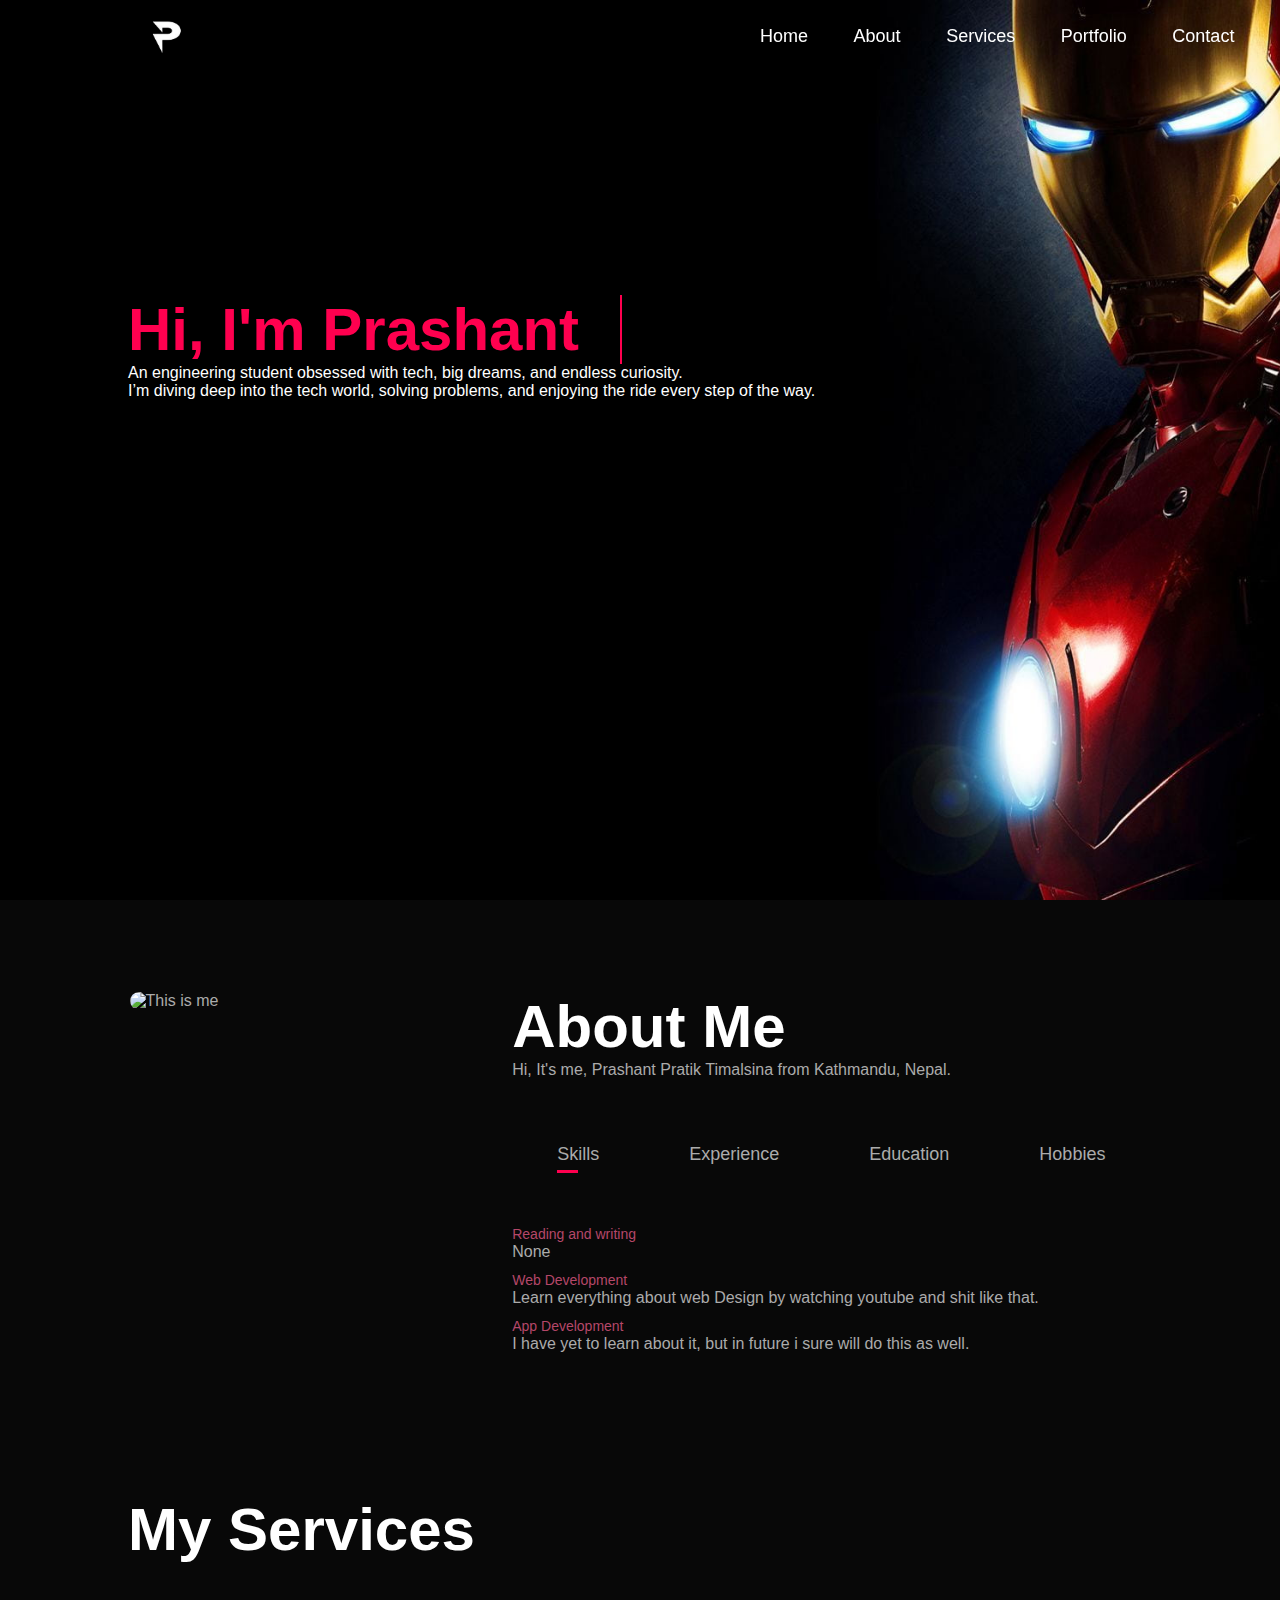
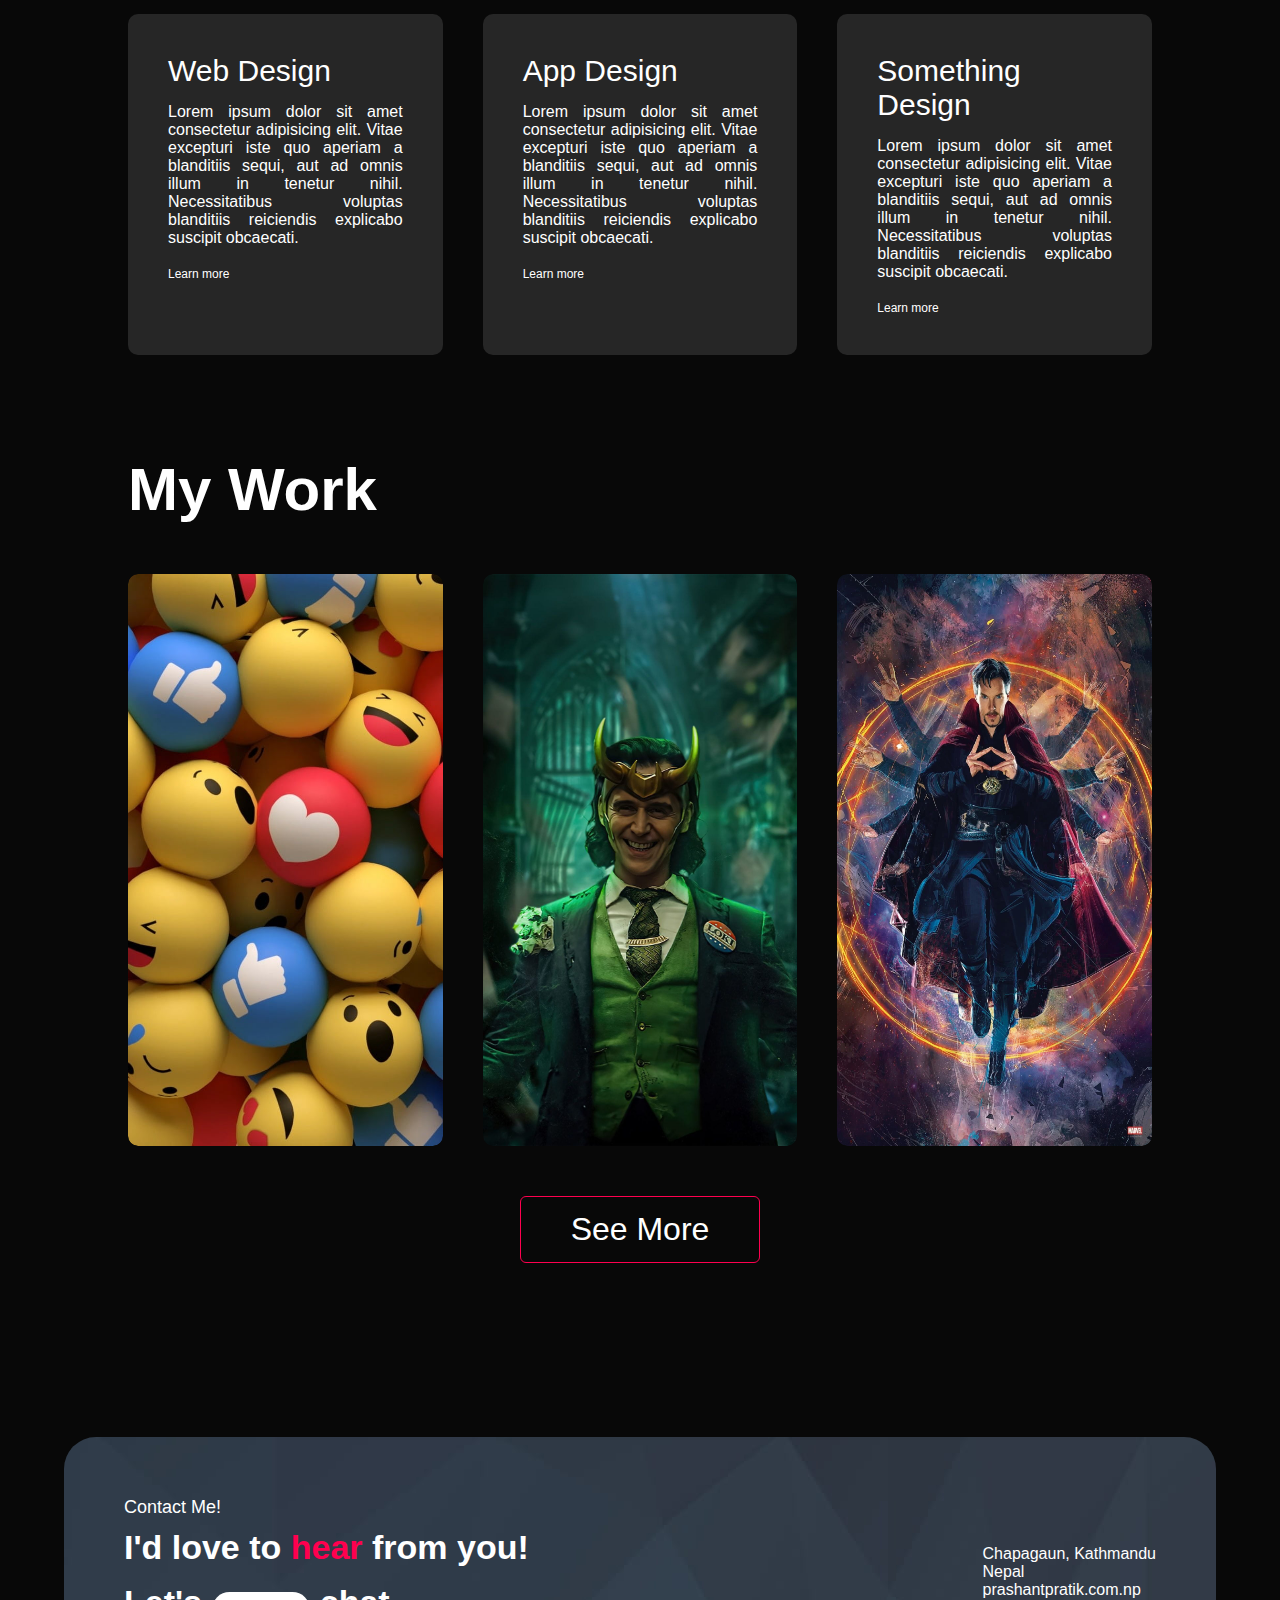
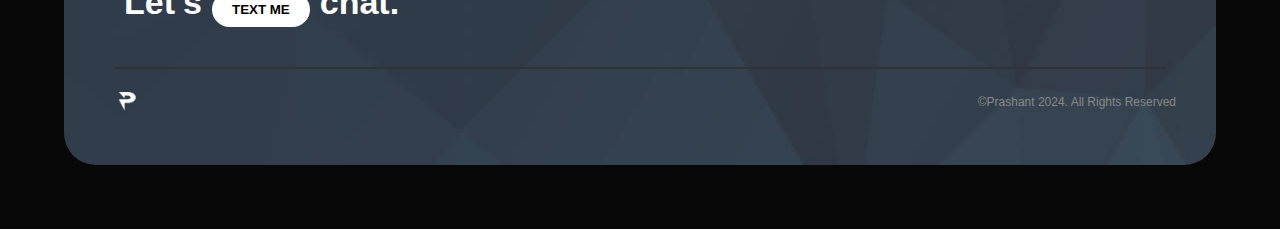
==== home.html @ c4dfdd9c "Made a lotta changes" ====
<!DOCTYPE html>
<html lang="en">
<head>
    <meta charset="UTF-8">
    <meta name="viewport" content="width=device-width, initial-scale=1.0">
    <title>Prashant's Portfolio</title>
    <link rel="stylesheet" href="style.css">
    <link rel="stylesheet" href="https://cdnjs.cloudflare.com/ajax/libs/font-awesome/6.6.0/css/all.min.css" integrity="sha512-Kc323vGBEqzTmouAECnVceyQqyqdsSiqLQISBL29aUW4U/M7pSPA/gEUZQqv1cwx4OnYxTxve5UMg5GT6L4JJg==" crossorigin="anonymous" referrerpolicy="no-referrer" />
    <script src="https://kit.fontawesome.com/c4254e24a8.js" crossorigin="anonymous"></script>
    <link rel="script" href="main1.js">
    <link rel="icon" href="images/favicon.png">
</head>
<body>
    <div id="header">
        <!-- <div class="slide-background"></div> -->
        <div class="container">
            <nav>
                <img src="images/logo.png" class="logo">
                <ul id="sidemenu">
                    <li><a href="#header">Home</a></li>
                    <li><a href="#about">About</a></li>
                    <li><a href="#services">Services</a></li>
                    <li><a href="#portfolio">Portfolio</a></li>
                    <li><a href="#contact">Contact</a></li>
                    <i class="fas fa-times" onclick="closemenu()"></i>                    
                </ul>
                <i class="fas fa-bars" onclick="openmenu()"></i>
            </nav>
            <div class="header-text">
                <h1>
                    <span class="text">Hi, </span>
                    <span class="typing-text">I'm Prashant</span>
                </h1>
                <p>An engineering student obsessed with tech, big dreams, and endless 
                    curiosity. <br>I’m diving deep into the tech world, solving problems, 
                    and enjoying the ride every step of the way.</p>
            </div>
            
        </div>
    </div>
<!-- <----------------------about -------------------->
    <div id="about">
    <div class="container">
        <div class="row">
            <div class="about-col-1">
                <!-- <span style="--i:1"><img src="images/Prashant.jpg" alt=""></span>
                <span style="--i:2"><img src="images/Prashant.jpg" alt=""></span>
                <span style="--i:3"><img src="images/Prashant.jpg" alt=""></span>
                <span style="--i:4"><img src="images/Prashant.jpg" alt=""></span>
                <span style="--i:5"><img src="images/Prashant.jpg" alt=""></span>
                <span style="--i:6"><img src="images/Prashant.jpg" alt=""></span>
                <span style="--i:7"><img src="images/Prashant.jpg" alt=""></span>
                <span style="--i:8"><img src="images/Prashant.jpg" alt=""></span>
                <span style="--i:9"><img src="images/Prashant.jpg" alt=""></span>
                <span style="--i:10"><img src="images/Prashant.jpg" alt=""></span>
                <span style="--i:11"><img src="images/Prashant.jpg" alt=""></span>
                <span style="--i:12"><img src="images/Prashant.jpg" alt=""></span>
                <span style="--i:13"><img src="images/Prashant.jpg" alt=""></span> -->
                <img src="images/Prashant.jpg" title="This is me">
            </div>
            <div class="about-col-2">
                <h1 class="sub-title">About Me</h1>
                <p>Hi, It's me, Prashant Pratik Timalsina from Kathmandu, Nepal.</p>
                <div class="tab-titles">
                    <p class="tab-links active-link" onclick="opentab('Skills')">Skills</p>
                    <p class="tab-links" onclick="opentab('Experience')">Experience</p>
                    <p class="tab-links" onclick="opentab('Education')">Education</p>
                    <p class="tab-links" onclick="opentab('Hobbies')">Hobbies</p>
                </div>
                <div class="tab-contents active-tab" id="Skills">
                    <ul>
                        <li><span>Reading and writing</span><br>None</li>
                        <li><span>Web Development</span><br>Learn everything about web Design by watching youtube and shit like that.</li>
                        <li><span>App Development</span><br>I have yet to learn about it, but in future i sure will do this as well.</li>
                    </ul>
                </div>
                <div class="tab-contents" id="Experience">
                    <ul>
                        <li><span>2024 - Current</span><br>None</li>
                        <li><span>2022-2024</span><br>None</li>
                        <li><span>2010-2022</span><br>None</li>
                    </ul>
                </div>
                <div class="tab-contents" id="Education">
                    <ul>
                        <li><span>2024 - Current</span><br>Going in a fucked college.</li>
                        <li><span>2022-2024</span><br>Went to Some shitty government school.</li>
                        <li><span>2010-2022</span><br>Went to Kanchan Secondary English School for my schooling years.</li>
                    </ul>
                </div>
                <div class="tab-contents" id="Hobbies">
                    <ul>
                        <li>
                            <article>I'd like to spent my time watching Movies and Series. I'm also a fan of western Musics. I listen to a lot of musics
                                from various genres. I'd spent my time watching movies with me brother and I'd like to watch movies that involves crime,
                                adventure, and thriller. You can also check out the list of Movies and Series which I've watched.</article> <br><br><br><br>
                            <div class="link-container"> 
                                <a href="https://www.imdb.com/list/ls565151944/" target="_blank">Movies</a>
                                <a href="https://www.imdb.com/list/ls578117402/" target="_blank">Series</a>
                            </div>
                        </li>
                    </ul>
                </div>
                
                </div>              
            </div>
        </div>
    </div>
    </div>

<!-- -----------------------services------------- -->

<div id="services">
    <div class="container">
        <h1 class="sub-title">My Services</h1>
        <div class="services-list">
            <div>
                <i class="fas fa-code"></i>
                <h2>Web Design</h2>
                <p>Lorem ipsum dolor sit amet consectetur adipisicing elit. Vitae excepturi iste quo aperiam 
                    a blanditiis sequi, aut ad omnis illum in tenetur nihil. Necessitatibus 
                    voluptas blanditiis reiciendis explicabo suscipit obcaecati.</p>
                    <a href="#">Learn more</a>
            </div>
            
            <div>
                <i class="fas fa-crop-alt"></i>
                <h2>App Design</h2>
                <p>Lorem ipsum dolor sit amet consectetur adipisicing elit. Vitae excepturi iste quo aperiam 
                    a blanditiis sequi, aut ad omnis illum in tenetur nihil. Necessitatibus 
                    voluptas blanditiis reiciendis explicabo suscipit obcaecati.</p>
                    <a href="#">Learn more</a>
            </div>

            <div>
                <i class="fab fa-app-store"></i>
                <h2>Something Design</h2>
                <p>Lorem ipsum dolor sit amet consectetur adipisicing elit. Vitae excepturi iste quo aperiam 
                    a blanditiis sequi, aut ad omnis illum in tenetur nihil. Necessitatibus 
                    voluptas blanditiis reiciendis explicabo suscipit obcaecati.</p>
                    <a href="#">Learn more</a>
            </div>

        </div>
    </div>
</div>

<!-- ------------------Portfolio---------------- -->

    <div id="portfolio">
        <div class="container">
            <h1 class="sub-title">My Work</h1>
            <div class="work-list">
                <div class="work">
                    <img src="images/emoji.jpg">
                    <div class="layer">
                        <h3>Social Media App</h3>
                        <p>Lorem ipsum dolor sit amet consectetur adipisicing elit. Explicabo accusantium nihil omnis, cupiditate eum commodi officia quasi aut dolores quod optio harum animi corporis nemo enim sunt expedita est quis.</p>
                        <a href="#"><i class="fas fa-external-link-alt"></i></a>
                    </div>
                </div>

                <div class="work">
                    <img src="images/loki.jpg">
                    <div class="layer">
                        <h3>Social Media App</h3>
                        <p>Lorem ipsum dolor sit amet consectetur adipisicing elit. Explicabo accusantium nihil omnis, cupiditate eum commodi officia quasi aut dolores quod optio harum animi corporis nemo enim sunt expedita est quis.</p>
                        <a href="#"><i class="fas fa-external-link-alt"></i></a>
                    </div>
                </div>

                <div class="work">
                    <img src="images/doctor.jpg">
                    <div class="layer">
                        <h3>Social Media App</h3>
                        <p>Lorem ipsum dolor sit amet consectetur adipisicing elit. Explicabo accusantium nihil omnis, cupiditate eum commodi officia quasi aut dolores quod optio harum animi corporis nemo enim sunt expedita est quis.</p>
                        <a href="#"><i class="fas fa-external-link-alt"></i></a>
                    </div>
                </div>
            </div>
            <a href="#" class="btn">See More</a>
        </div>
    </div>

<!-- ----------------footer----------- -->

<!-- Footer Section -->
<footer>
    <div id="contact">
        <div class="footer-container">
            <div class="left-footer">
                <p>Contact Me!</p>
                <h1>I'd love to <span>hear</span> from you!</h1>
                <div class="action-container">
                    <h1 class="hide-on-small">Let's</h1>
                    <a href="https://mail.google.com/mail/?view=cm&fs=1&to=timalsinapratik007@gmail.com" target="_blank">
                        <button class="cta-btn">TEXT ME</button>
                    </a>
                    <h1 class="hide-on-small">chat.</h1>
                </div>
            </div>
            <div class="right-footer">
                <div class="socialIcons">
                    <a href="https://www.instagram.com/timalsinapratik007/" target="_blank"><i class="fa-brands fa-instagram"></i></a>
                    <a href="https://www.facebook.com/" target="_blank"><i class="fa-brands fa-facebook"></i></a>
                    <a href="https://www.linkedin.com/" target="_blank"><i class="fa-brands fa-linkedin"></i></a>
                    <a href="https://www.github.com/pratikprashant" target="_blank"><i class="fa-brands fa-github"></i></a>
                </div>
                <div class="contact-details">
                    <p>Chapagaun, Kathmandu <br> Nepal <br> prashantpratik.com.np</p>
                </div>
            </div>
        </div>
        <hr>
        <div class="footer-bottom">
            <div class="logo-section">
                <img src="images/logo.png" alt="Logo" class="logo">
            </div>
            <p class="copyright">©Prashant 2024. All Rights Reserved</p>
        </div>
    </div>
</footer>


<script>
    var tablinks = document.getElementsByClassName("tab-links");
var tabcontents = document.getElementsByClassName("tab-contents");

function opentab(tabName) {
    for (tablink of tablinks) {
        tablink.classList.remove("active-link");
    }
    for (tabcontent of tabcontents) {
        tabcontent.classList.remove("active-tab");
    }
    event.currentTarget.classList.add("active-link");
    document.getElementById(tabName).classList.add("active-tab");
}
</script>
<script>
    var sidemeu = document.getElementById("sidemenu");

    function openmenu(){
        sidemeu.style.right = "0";
    }
    function closemenu(){
        sidemeu.style.right = "-200px";
    }
</script>

</body>
</html>
---- style.css ----
*{
    margin: 0;
    padding: 0;
    font-family: 'poppins', sans-serif;
    box-sizing: border-box;
}

html{
    scroll-behavior: smooth;
}

body {
    background: #080808;
    color: #fff;
}

#header {
    width: 100%;
    height: 100vh;
    background-image: url(images/Home.jpg);
    background-size: cover;
    background-position: center;
    background-attachment: fixed;
    padding-top: 80px;
    position: relative;
    /* overflow: hidden; */
}

/* .slide-background {
    position: absolute;
    top: 0;
    left: 0;
    width: 100%;
    height: 100%;
    background: url('images/Home.jpg') no-repeat center center/cover;
    animation: slide 20s infinite; Adjust duration as needed
} */
/* 
@keyframes slide {
    0% { background-image: url('images/strange.jpg'); }
    25% { background-image: url('images/lokiii.jpg'); }
    50% { background-image: url('images/pxfuel.jpg'); }
    75% { background-image: url('images/Home.jpg'); }
    100% { background-image: url('images/pxfuel.jpg'); }
} */

.container {
    padding: 10px 10%;
}

nav{
    height: 62px;
    width: 88%;
    background-color: transparent;
    display: flex;
    align-items: center;
    justify-content: space-between;
    flex-wrap: wrap;
    position: fixed;
    font-size: 20px;
    top: 0;
    z-index: 1000;
}

.logo{
    width: 70px;
    height: 70px;
}

nav ul li{
    display: inline-block;
    list-style: none;
    margin: 10px 20px;
}

nav ul li a{
    color: #fff;
    text-decoration: none;
    font-size: 18px;
    position: relative;
}

nav ul li a::after{
    content: '';
    width: 0;
    height: 3px;
    background: #ff004f;
    position: absolute;
    left: 0;
    bottom: -6px;
}

nav ul li a:hover::after{
    width: 100%;
}

.header-text h1 span{
    color: #ff004f;
}

.header-text {
    position: relative; /* Ensure it's positioned relative to the header */
    color: white; /* Change to a contrasting color */
    font-size: 36px; /* Adjust the font size as needed */
    margin-top: 20%; /* Adjust vertical spacing */
    text-align: left; /* Center the text */
    z-index: 2; /* Ensure it's above other elements */
}

.header-text h1 {
    font-size: 60px;
    margin-top: 20px;
}

/* Typing effect */
.typing-text {
    white-space: nowrap;
    overflow: hidden;
    border-right: 2px solid; /* Blinking cursor effect */
    width: 12ch; /* Ensure consistent width for the typing area */
    display: inline-block;
    vertical-align: bottom; /* Align text properly */
    animation: typing 3s steps(12) infinite, blink 0.75s step-end infinite;
}

/* Keyframes for typing animation */
@keyframes typing {
    0% { width: 0; }
    50% { width: 11ch; } /* Adjust this based on the length of the text */
    100% { width: 0; }
}

/* Blinking cursor effect */
@keyframes blink {
    50% { border-color: transparent; }
}

/* -----------------------about-------------------- */

#about{
    padding: 80px 0;
    color: #ababab;
    margin: 2px;
}

.row{
    display: flex;
    justify-content: space-between;
    flex-wrap: wrap;
}

img {
    width: 132px;
    height: auto;
    /* margin-bottom: 0px; */
    /* filter: grayscale(100%); */
}

/* img:hover{
    filter: grayscale(0%);
} */


/* .hello {
    margin-top: 120px;
    display: flex;
    width: 272px;
    height: 432px;
    position: relative;
    transform-style: preserve-3d;
    transform: perspective(1000px);
    animation: gallery 20s linear infinite;
}

.hello span {
    position: absolute;
    width: 100%;
    height: 100%;
    transform-style: preserve-3d;
    transform: rotateY(calc(var(--i)*45deg)) translateZ(200px);
}

@keyframes gallery {
    0% {
        transform: perspective(1000px) rotateY(0deg);
    }
    100% {
        transform: perspective(1000px) rotateY(360deg);
    }
} */

.about-col-1{
    flex-basis: 35%;
}

.about-col-1 img{
    width: 100%;
    height: auto;
    border-radius: 16px;
}

.about-col-2{
    flex-basis: 62%;
}

.sub-title{
    font-size: 60px;
    font-weight: 600;
    color: #fff;
}

.tab-titles{
    display: flex;
    margin: 20px 0 15px;
}

.tab-links{
    margin: 45px;
    font-size: 18px;
    font-weight: 500;
    cursor: pointer;
    position: relative;
}

.tab-links::after{
    content: '';
    width: 0;
    height: 3px;
    background: #ff004f;
    position: absolute;
    left: 0;
    bottom: -8px;
    transition: 0.5s;
}

.tab-links.active-link::after{
    width: 50%;
}

.tab-contents ul li{
    list-style: none;
    margin: 10px 0;
}

.tab-contents ul li span{
    color: #b54769;
    font-size: 14px;
}

.tab-contents{
    display: none;
}

.tab-contents.active-tab{
    display: block;
}

.link-container {
    display: flex;
    gap: 42px;
}

a {
    text-decoration: none;
    color: #fff;
    font-size: 32px;
}

.link-container a{
    padding-left: 130px;
}

a:hover{
    color: #780000;
}

p{
    font-size: 16px;
    text-align: justify;
}

/* -------------------------services------------------- */

#services{
    padding: 30px 0;
}

.services-list{
    display: grid;
    grid-template-columns: repeat(auto-fit, minmax(250px, 1fr));
    grid-gap: 40px;
    margin-top: 50px;
}

.services-list div{
    background: #262626;
    padding: 40px;
    font-size: 13px;
    font-weight: 300;
    border-radius: 10px;
    transition: background 0.5s, transform 0.5s;
}

.services-list div i{
    font-size: 50px;
    margin-bottom: 30PX;
}

.services-list div h2{
    font-size: 30px;
    font-weight: 500;
    margin-bottom: 15px;
}

.services-list div a{
    text-decoration: none;
    color: #fff;
    font-size: 12px;
    margin-top: 20px;
    display: inline-block;
}

.services-list div:hover{
    background: #ff004f;
    transform: translateY(-10px);
}

/* -------------------portfolio------------------------ */
#portfolio{
    padding: 50px 0;
}

.work-list{
    display: grid;
    grid-template-columns: repeat(auto-fit, minmax(250px, 1fr));
    grid-gap: 40px;
    margin-top: 50px;
}

.work{
    border-radius: 10px;
    position: relative;
    overflow: hidden;
}

.work img{
    width: 100%;
    height: 572px;
    border-radius: 10px;
    display: block;
    transition: transform 0.5s;
}

.layer{
    width: 100%;
    height: 0;
    background: linear-gradient(rgba(0, 0,0,0.5), #ff004f);
    border-radius: 10px;
    position: absolute;
    left: 0;
    bottom: 0;
    overflow: hidden;
    display: flex;
    align-items: center;
    justify-content: center;
    flex-direction: column;
    padding: 0 40px;
    text-align: center;
    font-size: 14px;
    transition: height 0.5s;
}

.layer h3{
    font-weight: 500;
    margin-bottom: 20px;
}

.layer a{
    margin-top: 20px;
    color: #ff004f;
    text-decoration: none;
    font-size: 18px;
    line-height: 60px;
    background: #fff;
    width: 60px;
    height: 60px;
    border-radius: 50%;
    text-align: center;
}
.work:hover img{
    transform: scale(1.1);
}

.work:hover .layer{
    height: 100%;
}

.btn{
    display: block;
    margin: 50px auto;
    width: fit-content;
    border: 1px solid #ff004f;
    padding: 14px 50px;
    border-radius: 6px;
    text-decoration: none;
    color: #fff;
    transition: background 0.5s;
}

.btn:hover{
    background: #ff004f;
    font-style: italic;
}

/* ---------------------footer-------------- */
footer {
    color: #fff;
    background-image: url(images/footer.jpg);
    padding: 40px;
    /* position: relative; */
    border-radius: 32px;
    margin: 64px;
}

.footer-container {
    display: flex;
    justify-content: space-between;
    align-items: center;
    padding: 20px;
}

.left-footer p {
    font-size: 18px;
    margin-bottom: 10px;
}

.left-footer h1 {
    font-size: 34px;
    margin-bottom: 15px;
}

.left-footer h1 span {
    color: #ff004f;
}

.action-container {
    display: flex;
    align-items: center;
}

.cta-btn {
    background-color: white;
    font-weight: bold;
    margin: 10px;
    padding: 10px 20px;
    border: none;
    border-radius: 24px;
    cursor: pointer;
}

.cta-btn:hover {
    background-color: #ff004f;
    transition: background-color 0.3s ease;
}

.right-footer {
    text-align: right;
}

.socialIcons {
    display: flex;
    gap: 20px;
    margin-bottom: 15px;
}

.socialIcons a {
    color: white;
    /* text-align: right;
    justify-content: right; */
    font-size: 24px;
    transition: color 0.3s ease;
}

.socialIcons a:hover i.fa-facebook {
    color: rgb(24, 119, 242);
}

.socialIcons a:hover i.fa-instagram {
    color: rgb(225, 48, 108);
}

.socialIcons a:hover i.fa-linkedin {
    color: #0077B5;
}

.socialIcons a:hover i.fa-github {
    color: rgb(51, 51, 51);
}

.contact-details p {
    margin: 5px 0;
}

hr {
    border: none;
    margin: 10px;
    border: 1px solid #333;
}

.footer-bottom {
    display: flex;
    justify-content: space-between;
    align-items: center;
}

.logo-section .logo {
    width: 42px;
    height: 42px;
    margin-right: 20px;
}

.copyright {
    font-size: 12px;
    margin: 0;
    color: #888;
}

.comic-button{
    margin: 0 10px;
    display: inline-block;
    padding: 10px 20px;
    font-size: 20px;
    font-weight: bold;
    text-align: center;
    text-decoration: none;
    color: #fff;
    background-color: #ff5252;
    border: 1px solid #000;
    border-radius: 10px;
    box-shadow: 5px 5px 0px #000;
    transition: all 0.3s ease;
}
.comic-button:hover{
    background-color: #fff;
    color: #ff5252;
    border: 2px solid #ff5252;
}
.comic-button:active{
    background-color: #fcf414;
    box-shadow: none;
    transform: translateY(4px);
}

.blah{
    text-align: right;
}

/* ------------------CSS for small screens-------------------------------- */
nav .fas {
    display: none;
}
/* ---------------------For Ipad use-------------------------------- */
/* @media only screen and (max-width: 2048px) and (max-height: 1536px) {
    
    * {
        margin: 0;
        padding: 0;
        font-family: 'Poppins', sans-serif;
        box-sizing: border-box;
    }

nav ul li a {
    font-size: 36px;
}
} */

/* For mobile use */
@media only screen and (max-width: 768px) and (max-height: 1024px) {
    .logo{
        margin-left: -62px;
    }
    #header {
        background-image: url(images/prashantt.jpg);
    }
    .about-col-1 img {
        width: 100%;
        height: auto;
    }
    .header-text {
        margin-top: 100%;
        font-size: 16px;
    }
    .header-text h1,
    .header-text p{
        font-size: 14px;
        line-height: 20px;
        text-align: justify;
    }
    .header-text h1 {
        font-size: 30px;
    }
    .about-col-2 p{
        font-size: 20px;
        text-align: center;
    }
    .tab-titles p{
        font-size: 24px;
    }
    .tab-contents li{
        font-size: 22px;
    }
    .tab-contents ul li span{
        font-size: 32px;
    }
    .tab-contents article{
        font-size: 24px;
        text-align: justify;
    }
    /* .services-list div{
        width: 1500px;
    } */
    .work img{
        width: 100%;
        height: auto;
    }

    footer {
        padding: 20px;
        margin: 20px;
    }

    .footer-container {
        display: flex;
        flex-direction: column;
        align-items: center;
        text-align: center;
    }

    .left-footer h1 {
        font-size: 28px;
    }

    .left-footer p {
        font-size: 16px;
    }

    .cta-btn {
        padding: 10px 15px;
        font-size: 14px;
    }

    .socialIcons {
        justify-content: center;
    }

    /* .contact-details, .footer-bottom {
        text-align: center;
    } */

    .footer-bottom {
        flex-direction: column;
    }

    .logo-section .logo {
        width: 36px;
        height: 36px;
    }

    .copyright {
        font-size: 10px;
    }





    nav .fas {
        display: block;
        font-size: 25px;
    }
    nav ul {
        background-color: black;
        position: fixed;
        top: 0;
        right: -200px;
        width: 200px;
        height: 100vh;
        padding-top: 50px;
        z-index: 2;
        transition: right 0.5s;
    }
    nav ul li {
        display: block;
        margin: 25px;
    }
    nav ul .fas {
        position: absolute;
        top: 25px;
        left: 25px;
        cursor: pointer;
    }
    .sub-title {
        font-size: 40px;
        margin-bottom: 20px;
    }
    .about-col-1, .about-col-2 {
        flex-basis: 100%;
    }
    .about-col-1 {
        margin-bottom: 30px;
    }
    .tab-links {
        font-size: 16px;
        margin-left: 32px;
        margin-right: 1px;
    }
    /* #left-footer p, h1 {
        text-align: center;
    }
    #portfolio .work-list, #services .services-list {
        grid-template-columns: 1fr;
    }
    .work, .services-list div {
        width: 100%;
        height: auto;
        margin-bottom: 20px;
    }
    .link-container a {
        padding: 0 64px;
        color: #ff004f;
    }
    .link-container a:hover {
        color: yellow;
    } */
}

/* For screens smaller than 400px */
@media only screen and (max-width: 400px) {
    #header {
        background-image: url(images/Home-smaller.jpg);
        width: 100%;
        height: 100%;
    }
    .about-col-1 img {
        width: 100%;
        height: auto;
    }
}
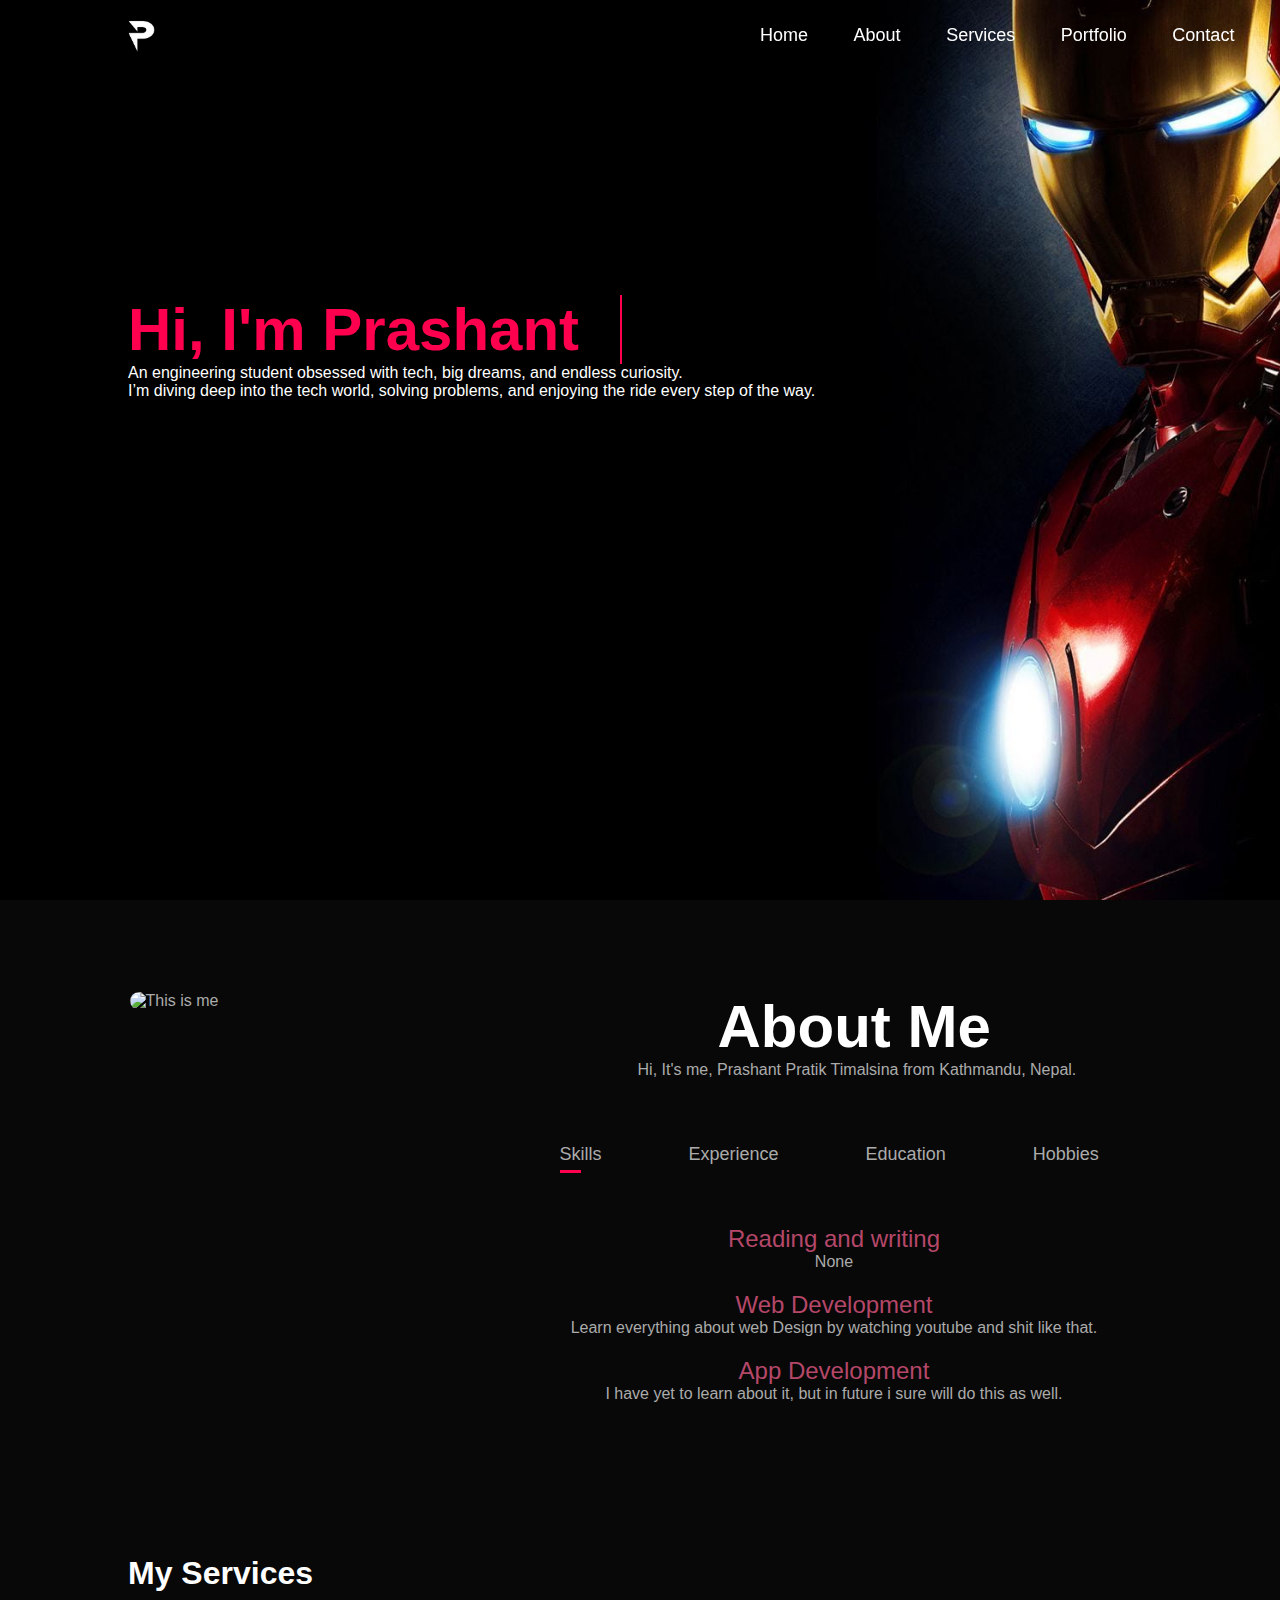
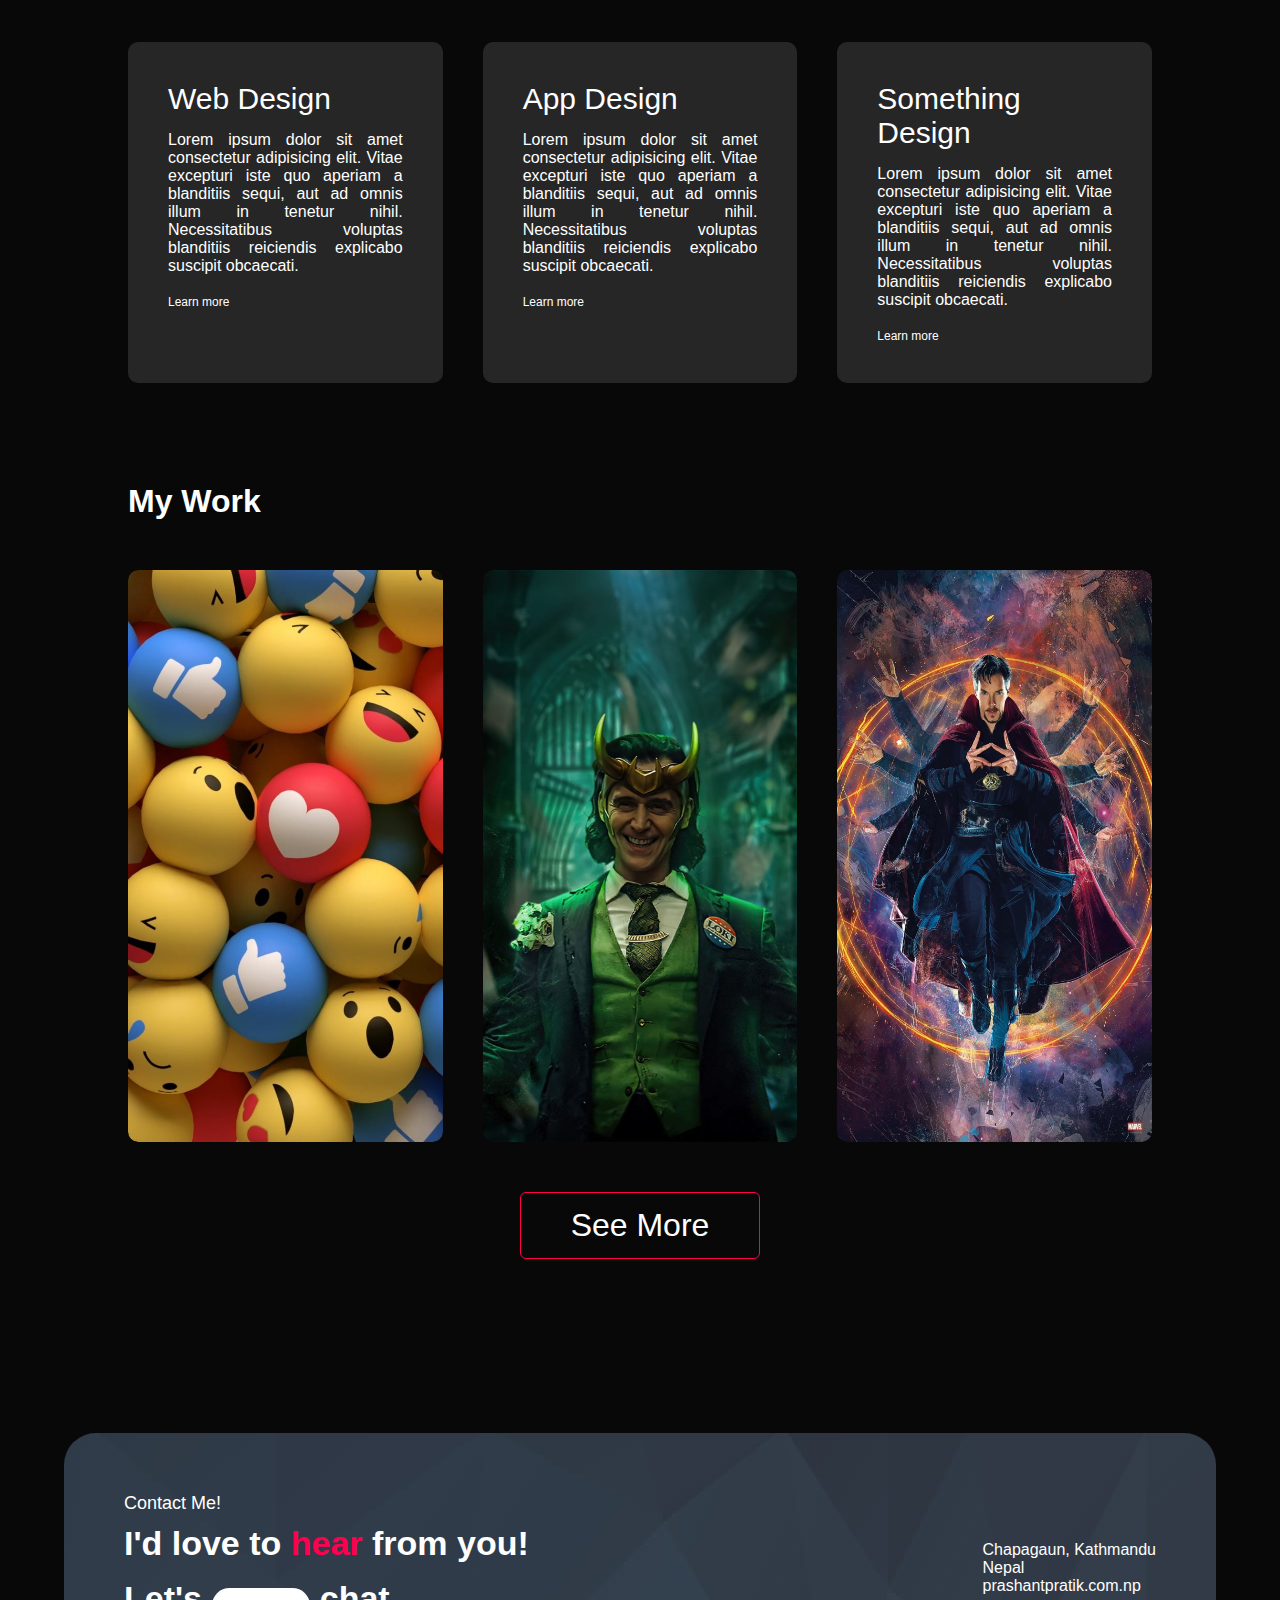
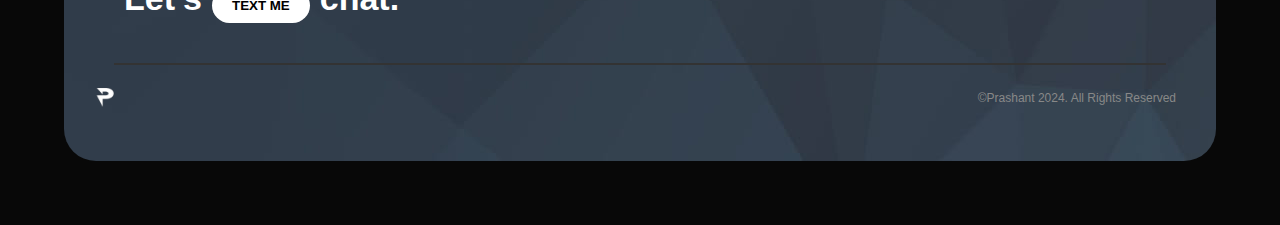
==== commit 878bf96a: "Updated a lotta things for 1000th times." ====
--- a/home.html
+++ b/home.html
@@ -35,7 +35,6 @@
                     curiosity. <br>I’m diving deep into the tech world, solving problems, 
                     and enjoying the ride every step of the way.</p>
             </div>
-            
         </div>
     </div>
 <!-- <----------------------about -------------------->
@@ -60,7 +59,7 @@
             </div>
             <div class="about-col-2">
                 <h1 class="sub-title">About Me</h1>
-                <p>Hi, It's me, Prashant Pratik Timalsina from Kathmandu, Nepal.</p>
+                <pre>Hi, It's me, Prashant Pratik Timalsina from Kathmandu, Nepal.</pre>
                 <div class="tab-titles">
                     <p class="tab-links active-link" onclick="opentab('Skills')">Skills</p>
                     <p class="tab-links" onclick="opentab('Experience')">Experience</p>
@@ -112,7 +111,7 @@
 
 <div id="services">
     <div class="container">
-        <h1 class="sub-title">My Services</h1>
+        <h1 class="sub-title-1">My Services</h1>
         <div class="services-list">
             <div>
                 <i class="fas fa-code"></i>
@@ -149,7 +148,7 @@
 
     <div id="portfolio">
         <div class="container">
-            <h1 class="sub-title">My Work</h1>
+            <h1 class="sub-title-1">My Work</h1>
             <div class="work-list">
                 <div class="work">
                     <img src="images/emoji.jpg">
--- a/style.css
+++ b/style.css
@@ -63,8 +63,9 @@
 }
 
 .logo{
-    width: 70px;
-    height: 70px;
+    margin-left: -22px;
+    width: 64px;
+    height: auto;
 }
 
 nav ul li{
@@ -204,9 +205,29 @@
 }
 
 .sub-title{
+    margin-left: 200px;
     font-size: 60px;
     font-weight: 600;
     color: #fff;
+}
+
+.about-col-2 pre{
+    margin-left: 120px;
+}
+
+.about-col-2 p{
+    margin-left: 42px;
+}
+
+.about-col-2 div ul li{
+    margin-bottom: 20px;
+    margin-left: 0px;
+    font-size: 16px;
+    text-align: center;
+}
+
+.about-col-2 div ul li span{
+    font-size: 24px;
 }
 
 .tab-titles{
@@ -280,7 +301,6 @@
 }
 
 /* -------------------------services------------------- */
-
 #services{
     padding: 30px 0;
 }
@@ -555,194 +575,6 @@
     text-align: right;
 }
 
-/* ------------------CSS for small screens-------------------------------- */
 nav .fas {
     display: none;
-}
-/* ---------------------For Ipad use-------------------------------- */
-/* @media only screen and (max-width: 2048px) and (max-height: 1536px) {
-    
-    * {
-        margin: 0;
-        padding: 0;
-        font-family: 'Poppins', sans-serif;
-        box-sizing: border-box;
-    }
-
-nav ul li a {
-    font-size: 36px;
-}
-} */
-
-/* For mobile use */
-@media only screen and (max-width: 768px) and (max-height: 1024px) {
-    .logo{
-        margin-left: -62px;
-    }
-    #header {
-        background-image: url(images/prashantt.jpg);
-    }
-    .about-col-1 img {
-        width: 100%;
-        height: auto;
-    }
-    .header-text {
-        margin-top: 100%;
-        font-size: 16px;
-    }
-    .header-text h1,
-    .header-text p{
-        font-size: 14px;
-        line-height: 20px;
-        text-align: justify;
-    }
-    .header-text h1 {
-        font-size: 30px;
-    }
-    .about-col-2 p{
-        font-size: 20px;
-        text-align: center;
-    }
-    .tab-titles p{
-        font-size: 24px;
-    }
-    .tab-contents li{
-        font-size: 22px;
-    }
-    .tab-contents ul li span{
-        font-size: 32px;
-    }
-    .tab-contents article{
-        font-size: 24px;
-        text-align: justify;
-    }
-    /* .services-list div{
-        width: 1500px;
-    } */
-    .work img{
-        width: 100%;
-        height: auto;
-    }
-
-    footer {
-        padding: 20px;
-        margin: 20px;
-    }
-
-    .footer-container {
-        display: flex;
-        flex-direction: column;
-        align-items: center;
-        text-align: center;
-    }
-
-    .left-footer h1 {
-        font-size: 28px;
-    }
-
-    .left-footer p {
-        font-size: 16px;
-    }
-
-    .cta-btn {
-        padding: 10px 15px;
-        font-size: 14px;
-    }
-
-    .socialIcons {
-        justify-content: center;
-    }
-
-    /* .contact-details, .footer-bottom {
-        text-align: center;
-    } */
-
-    .footer-bottom {
-        flex-direction: column;
-    }
-
-    .logo-section .logo {
-        width: 36px;
-        height: 36px;
-    }
-
-    .copyright {
-        font-size: 10px;
-    }
-
-
-
-
-
-    nav .fas {
-        display: block;
-        font-size: 25px;
-    }
-    nav ul {
-        background-color: black;
-        position: fixed;
-        top: 0;
-        right: -200px;
-        width: 200px;
-        height: 100vh;
-        padding-top: 50px;
-        z-index: 2;
-        transition: right 0.5s;
-    }
-    nav ul li {
-        display: block;
-        margin: 25px;
-    }
-    nav ul .fas {
-        position: absolute;
-        top: 25px;
-        left: 25px;
-        cursor: pointer;
-    }
-    .sub-title {
-        font-size: 40px;
-        margin-bottom: 20px;
-    }
-    .about-col-1, .about-col-2 {
-        flex-basis: 100%;
-    }
-    .about-col-1 {
-        margin-bottom: 30px;
-    }
-    .tab-links {
-        font-size: 16px;
-        margin-left: 32px;
-        margin-right: 1px;
-    }
-    /* #left-footer p, h1 {
-        text-align: center;
-    }
-    #portfolio .work-list, #services .services-list {
-        grid-template-columns: 1fr;
-    }
-    .work, .services-list div {
-        width: 100%;
-        height: auto;
-        margin-bottom: 20px;
-    }
-    .link-container a {
-        padding: 0 64px;
-        color: #ff004f;
-    }
-    .link-container a:hover {
-        color: yellow;
-    } */
-}
-
-/* For screens smaller than 400px */
-@media only screen and (max-width: 400px) {
-    #header {
-        background-image: url(images/Home-smaller.jpg);
-        width: 100%;
-        height: 100%;
-    }
-    .about-col-1 img {
-        width: 100%;
-        height: auto;
-    }
-}
+}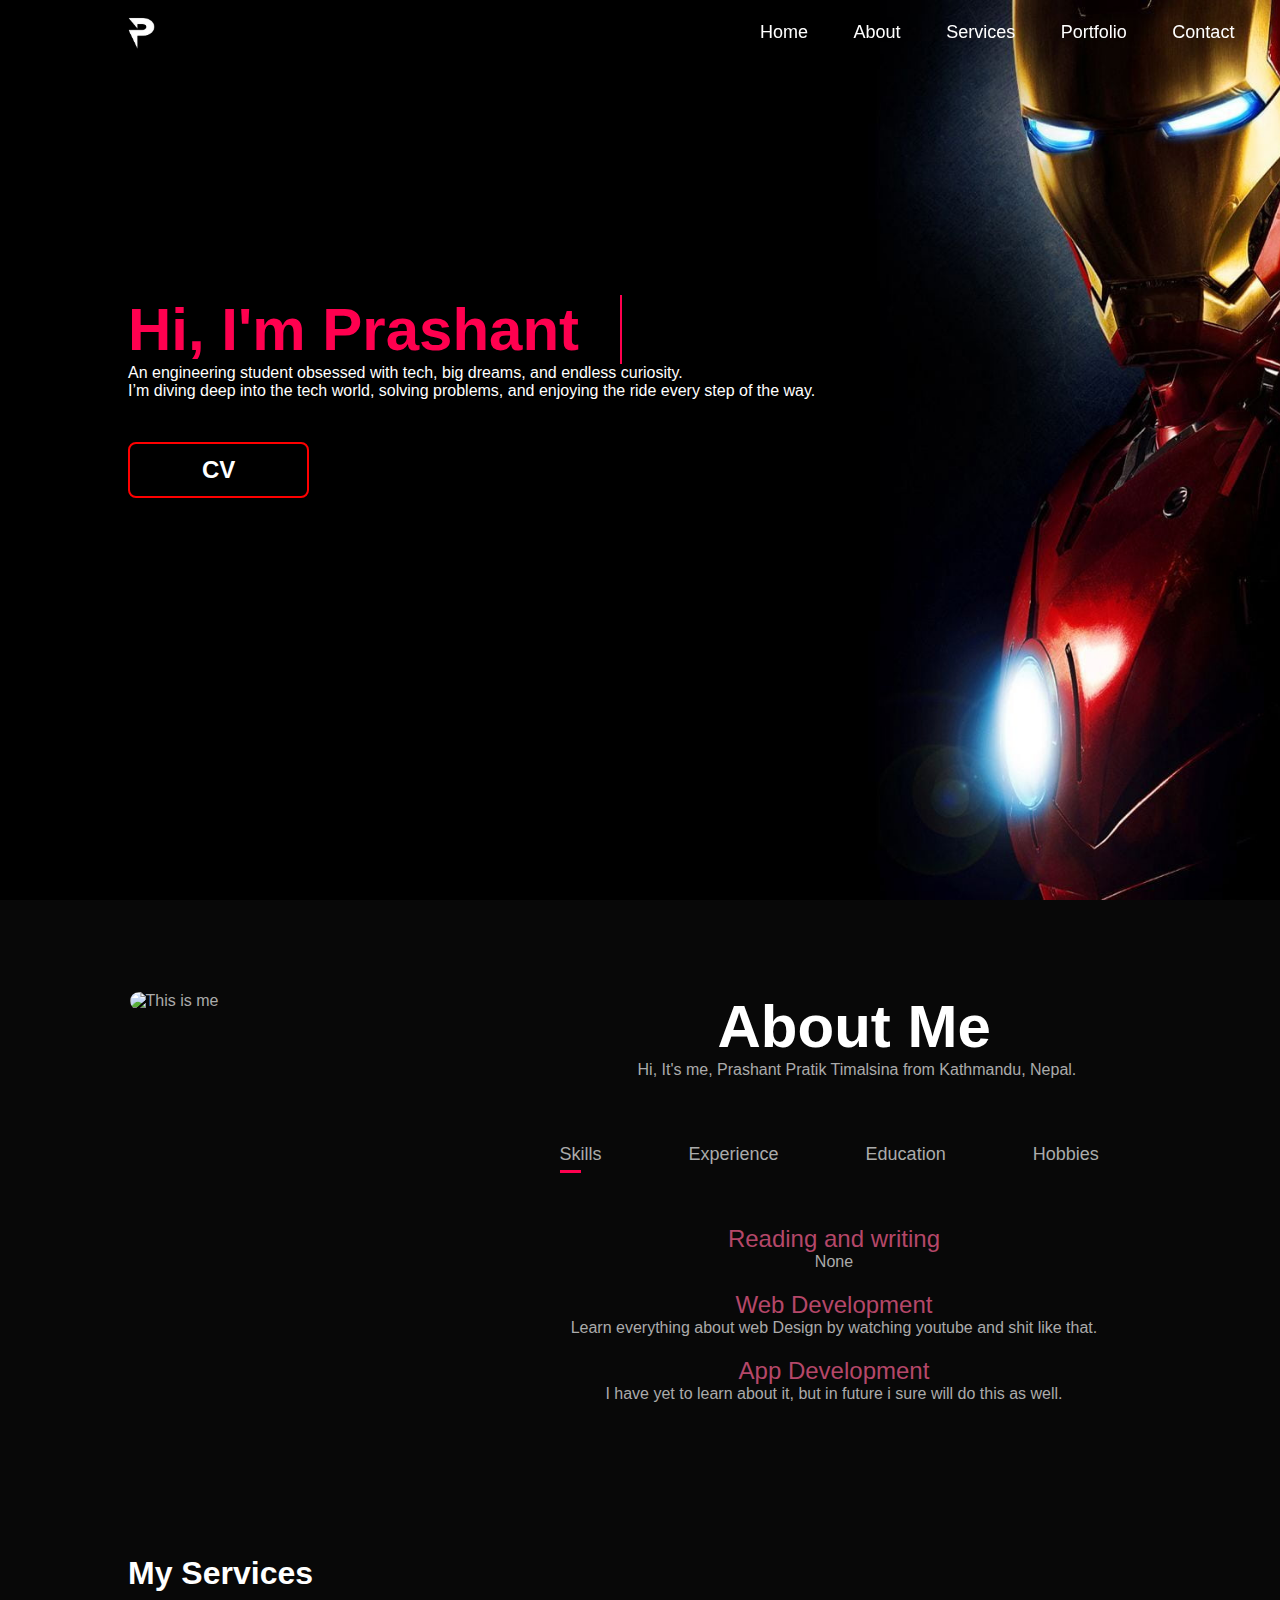
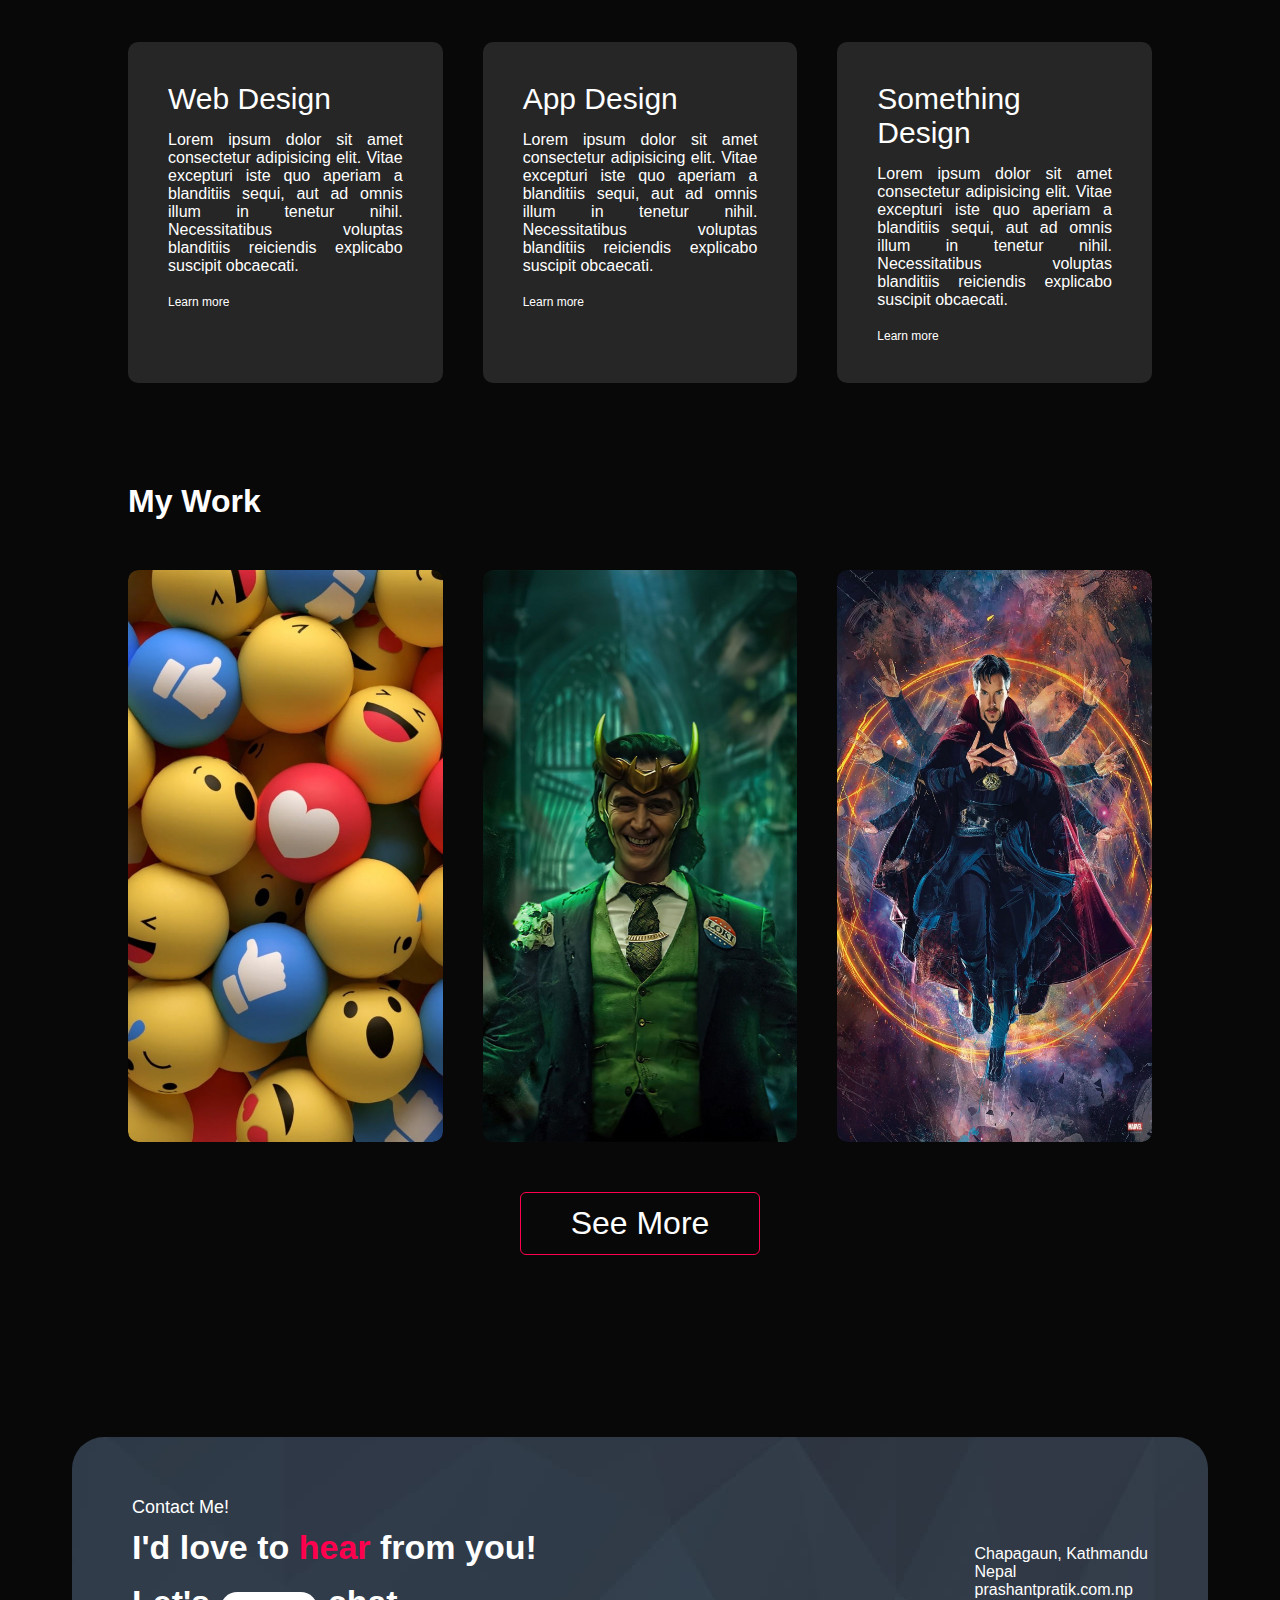
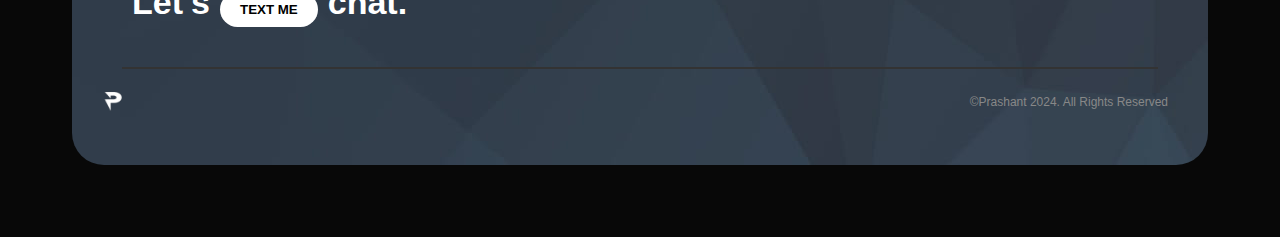
==== commit 01f6b59c: "Adding CV to the website with some style" ====
--- a/home.html
+++ b/home.html
@@ -34,6 +34,8 @@
                 <p>An engineering student obsessed with tech, big dreams, and endless 
                     curiosity. <br>I’m diving deep into the tech world, solving problems, 
                     and enjoying the ride every step of the way.</p>
+                    <br>
+                    <button class="CV"><a class="CURRICULUM_VITAE" href="home.html" target="_blank">CV</a></button>
             </div>
         </div>
     </div>
--- a/style.css
+++ b/style.css
@@ -1,6 +1,7 @@
 *{
     margin: 0;
     padding: 0;
+    box-sizing: border-box;
     font-family: 'poppins', sans-serif;
     box-sizing: border-box;
 }
@@ -48,6 +49,45 @@
     padding: 10px 10%;
 }
 
+.logo{
+    margin-left: -22px;
+    width: 64px;
+    height: auto;
+}
+
+/* Styling the button */
+button.CV {
+    border: 2px solid #ff0000; /* Red border */
+    border-radius: 8px;
+    background-color: #000; /* Black background */
+    padding: 12px 72px;
+    cursor: pointer;
+    transition: transform 0.3s ease, box-shadow 0.3s ease, background-color 0.3s ease;
+}
+
+  /* Hover effect for the button */
+button.CV:hover {
+    background-color: #ff0000; /* Red background on hover */
+    box-shadow: 0 8px 16px rgba(255, 0, 0, 0.5); /* Red glow effect */
+    transform: translateY(-5px);
+}
+
+  /* Styling the link inside the button */
+button.CV a.CURRICULUM_VITAE {
+    font-size: 24px;
+    font-family: 'Arial', sans-serif;
+    color: #ffffff; /* White text */
+    text-decoration: none;
+    font-weight: bold;
+    text-transform: uppercase;
+    transition: color 0.3s ease;
+}
+
+  /* Change text color on hover */
+button.CV:hover a.CURRICULUM_VITAE {
+    color: #000; /* Black text on red background */
+}
+
 nav{
     height: 62px;
     width: 88%;
@@ -55,17 +95,11 @@
     display: flex;
     align-items: center;
     justify-content: space-between;
-    flex-wrap: wrap;
+    /* flex-wrap: wrap; */
     position: fixed;
     font-size: 20px;
     top: 0;
     z-index: 1000;
-}
-
-.logo{
-    margin-left: -22px;
-    width: 64px;
-    height: auto;
 }
 
 nav ul li{
@@ -420,7 +454,7 @@
     margin: 50px auto;
     width: fit-content;
     border: 1px solid #ff004f;
-    padding: 14px 50px;
+    padding: 12px 50px;
     border-radius: 6px;
     text-decoration: none;
     color: #fff;
@@ -429,7 +463,6 @@
 
 .btn:hover{
     background: #ff004f;
-    font-style: italic;
 }
 
 /* ---------------------footer-------------- */
@@ -437,9 +470,8 @@
     color: #fff;
     background-image: url(images/footer.jpg);
     padding: 40px;
-    /* position: relative; */
     border-radius: 32px;
-    margin: 64px;
+    margin: 72px;
 }
 
 .footer-container {
@@ -495,8 +527,6 @@
 
 .socialIcons a {
     color: white;
-    /* text-align: right;
-    justify-content: right; */
     font-size: 24px;
     transition: color 0.3s ease;
 }
@@ -545,36 +575,34 @@
     color: #888;
 }
 
-.comic-button{
-    margin: 0 10px;
-    display: inline-block;
-    padding: 10px 20px;
-    font-size: 20px;
-    font-weight: bold;
-    text-align: center;
-    text-decoration: none;
-    color: #fff;
-    background-color: #ff5252;
-    border: 1px solid #000;
-    border-radius: 10px;
-    box-shadow: 5px 5px 0px #000;
-    transition: all 0.3s ease;
-}
-.comic-button:hover{
-    background-color: #fff;
-    color: #ff5252;
-    border: 2px solid #ff5252;
-}
-.comic-button:active{
-    background-color: #fcf414;
-    box-shadow: none;
-    transform: translateY(4px);
-}
-
-.blah{
-    text-align: right;
-}
-
 nav .fas {
     display: none;
+}
+
+@media only screen and (max-width: 600px) {
+    nav .fas {
+        display: block;
+        font-size: 25px;
+    }
+    nav ul {
+        background-color: black;
+        position: fixed;
+        top: 0;
+        right: -200px;
+        width: 200px;
+        height: 10000px;
+        padding-top: 50px;
+        z-index: 2;
+        transition: right 0.5s;
+    }
+    nav ul li {
+        display: block;
+        margin: 25px;
+    }
+    nav ul .fas {
+        position: absolute;
+        top: 25px;
+        left: 25px;
+        cursor: pointer;
+    }
 }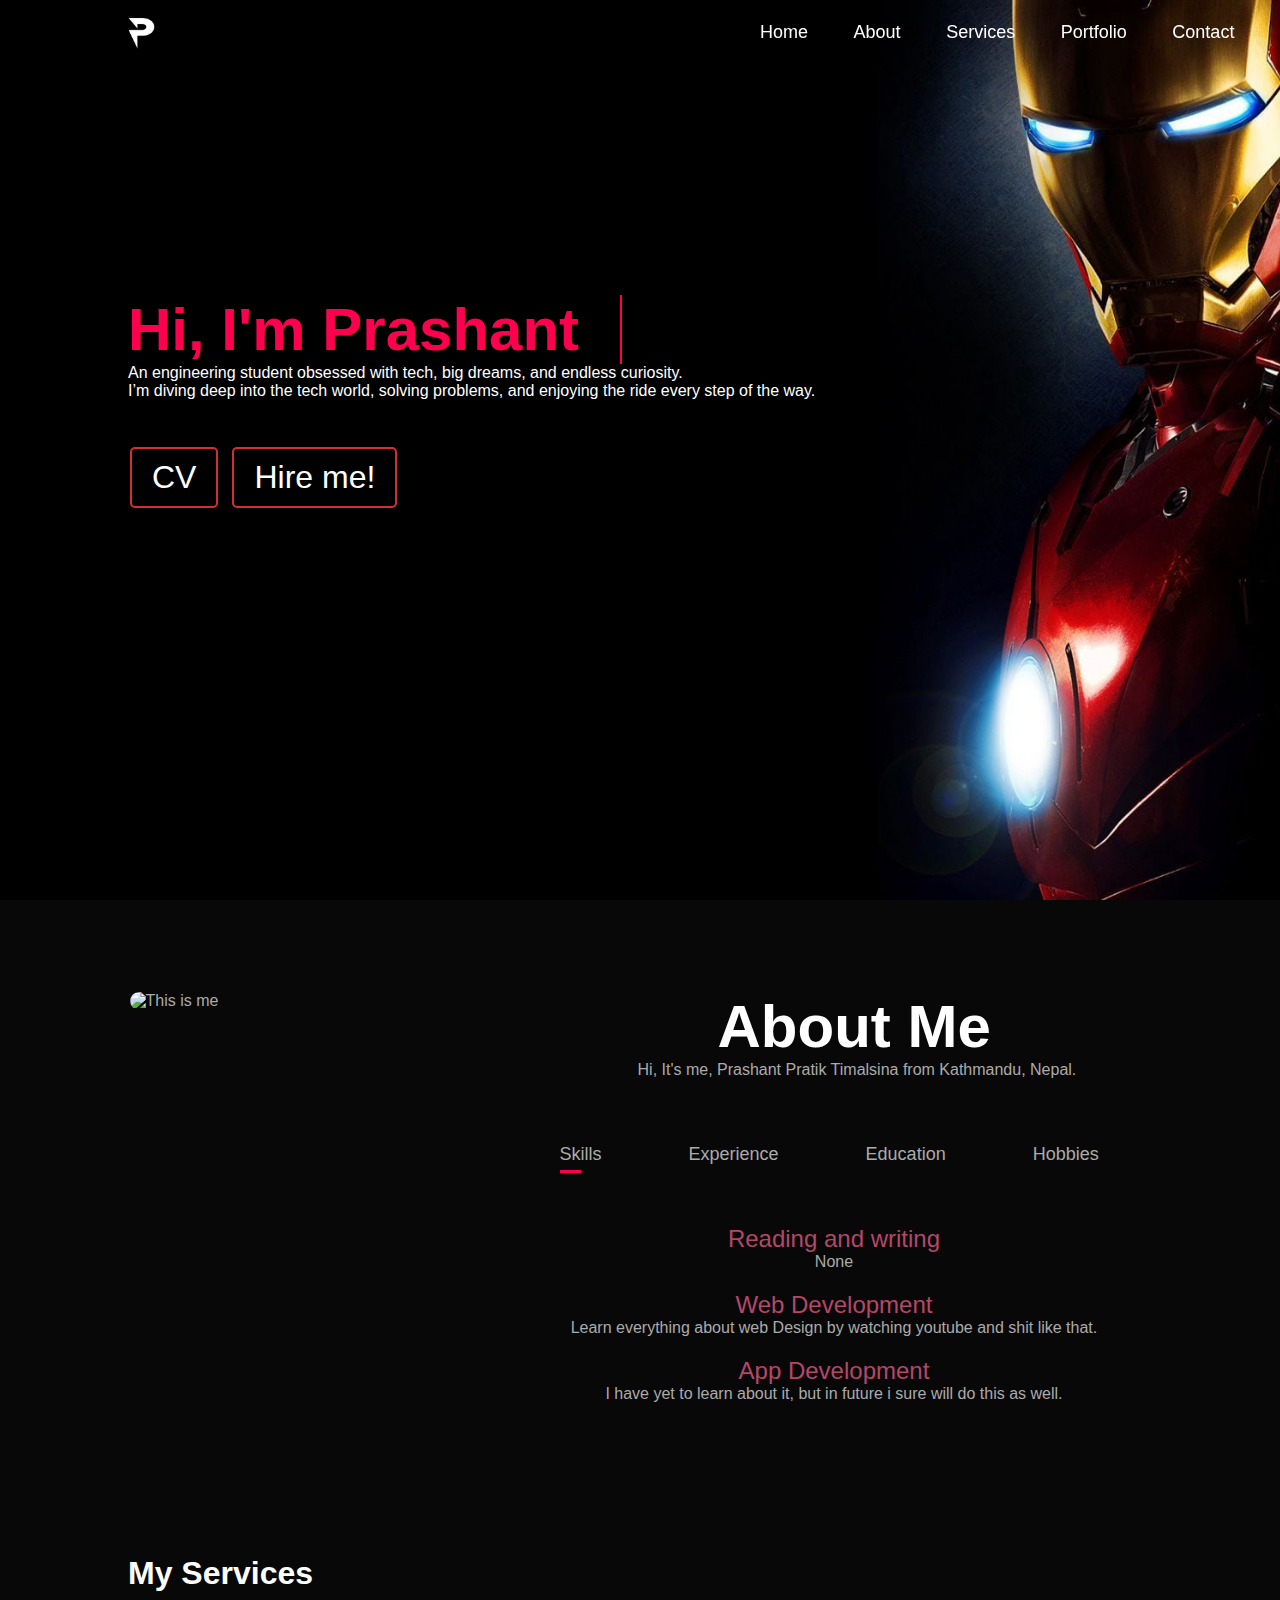
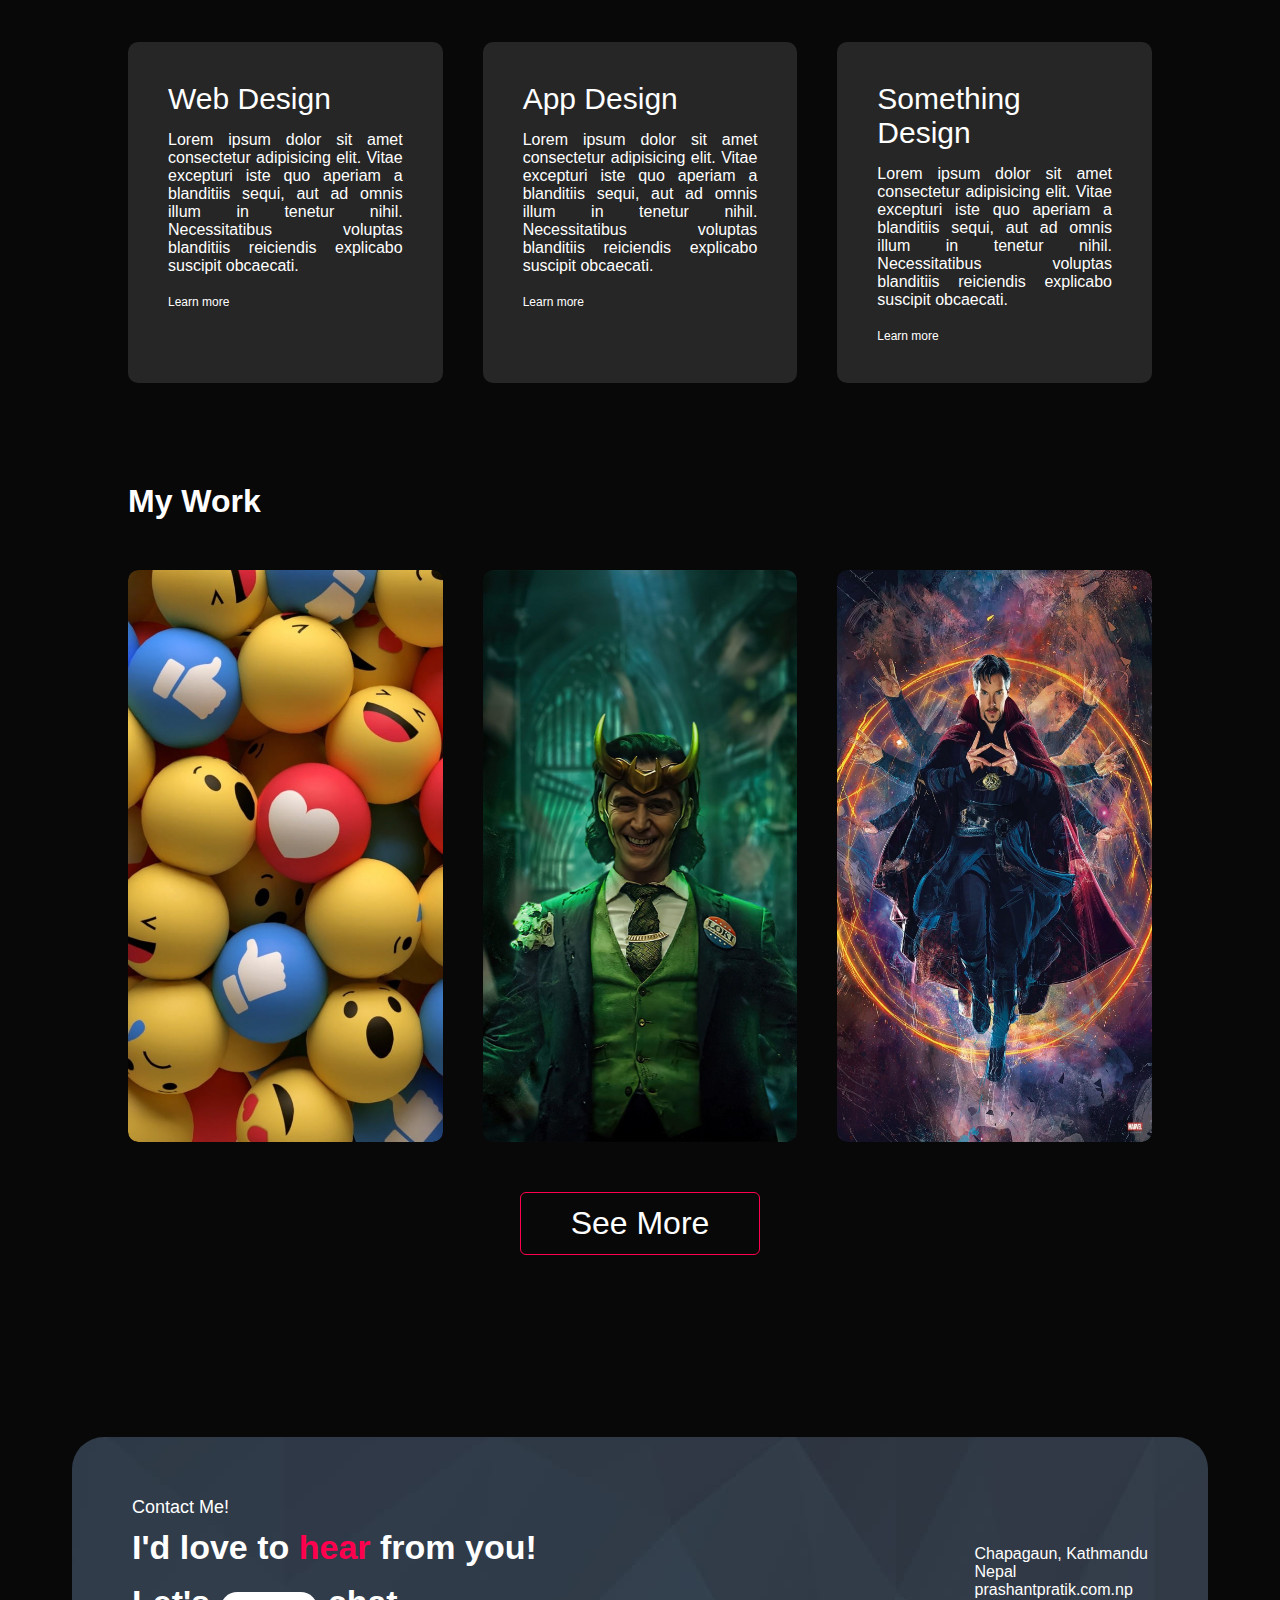
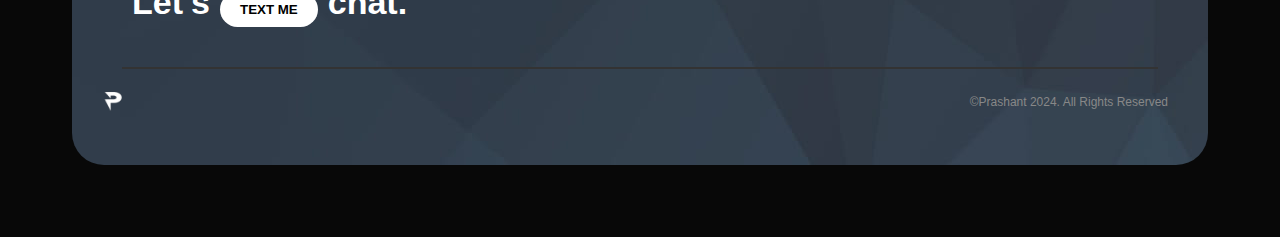
==== commit 4c754aa1: "Added a button named Hire me!" ====
--- a/home.html
+++ b/home.html
@@ -36,6 +36,7 @@
                     and enjoying the ride every step of the way.</p>
                     <br>
                     <button class="CV"><a class="CURRICULUM_VITAE" href="home.html" target="_blank">CV</a></button>
+                    <button class="CV"><a class="CURRICULUM_VITAE" href="https://mail.google.com/mail/?view=cm&fs=1&to=timalsinapratik007@gmail.com" target="_blank">Hire me!</a></button>
             </div>
         </div>
     </div>
--- a/style.css
+++ b/style.css
@@ -1,30 +1,30 @@
-*{
-    margin: 0;
-    padding: 0;
-    box-sizing: border-box;
-    font-family: 'poppins', sans-serif;
-    box-sizing: border-box;
-}
-
-html{
-    scroll-behavior: smooth;
+* {
+  margin: 0;
+  padding: 0;
+  box-sizing: border-box;
+  font-family: "poppins", sans-serif;
+  box-sizing: border-box;
+}
+
+html {
+  scroll-behavior: smooth;
 }
 
 body {
-    background: #080808;
-    color: #fff;
+  background: #080808;
+  color: #fff;
 }
 
 #header {
-    width: 100%;
-    height: 100vh;
-    background-image: url(images/Home.jpg);
-    background-size: cover;
-    background-position: center;
-    background-attachment: fixed;
-    padding-top: 80px;
-    position: relative;
-    /* overflow: hidden; */
+  width: 100%;
+  height: 100vh;
+  background-image: url(images/Home.jpg);
+  background-size: cover;
+  background-position: center;
+  background-attachment: fixed;
+  padding-top: 80px;
+  position: relative;
+  /* overflow: hidden; */
 }
 
 /* .slide-background {
@@ -46,155 +46,160 @@
 } */
 
 .container {
-    padding: 10px 10%;
-}
-
-.logo{
-    margin-left: -22px;
-    width: 64px;
-    height: auto;
-}
-
-/* Styling the button */
-button.CV {
-    border: 2px solid #ff0000; /* Red border */
-    border-radius: 8px;
-    background-color: #000; /* Black background */
-    padding: 12px 72px;
-    cursor: pointer;
-    transition: transform 0.3s ease, box-shadow 0.3s ease, background-color 0.3s ease;
-}
-
-  /* Hover effect for the button */
-button.CV:hover {
-    background-color: #ff0000; /* Red background on hover */
-    box-shadow: 0 8px 16px rgba(255, 0, 0, 0.5); /* Red glow effect */
-    transform: translateY(-5px);
-}
-
-  /* Styling the link inside the button */
-button.CV a.CURRICULUM_VITAE {
-    font-size: 24px;
-    font-family: 'Arial', sans-serif;
-    color: #ffffff; /* White text */
-    text-decoration: none;
-    font-weight: bold;
-    text-transform: uppercase;
-    transition: color 0.3s ease;
-}
-
-  /* Change text color on hover */
-button.CV:hover a.CURRICULUM_VITAE {
-    color: #000; /* Black text on red background */
-}
-
-nav{
-    height: 62px;
-    width: 88%;
-    background-color: transparent;
-    display: flex;
-    align-items: center;
-    justify-content: space-between;
-    /* flex-wrap: wrap; */
-    position: fixed;
-    font-size: 20px;
-    top: 0;
-    z-index: 1000;
-}
-
-nav ul li{
-    display: inline-block;
-    list-style: none;
-    margin: 10px 20px;
-}
-
-nav ul li a{
-    color: #fff;
-    text-decoration: none;
-    font-size: 18px;
-    position: relative;
-}
-
-nav ul li a::after{
-    content: '';
-    width: 0;
-    height: 3px;
-    background: #ff004f;
-    position: absolute;
-    left: 0;
-    bottom: -6px;
-}
-
-nav ul li a:hover::after{
-    width: 100%;
-}
-
-.header-text h1 span{
-    color: #ff004f;
+  padding: 10px 10%;
+}
+
+.logo {
+  margin-left: -22px;
+  width: 64px;
+  height: auto;
+}
+
+.CV {
+  background-color: transparent; /* Transparent background */
+  border: 2px solid #d32f2f; /* Red border */
+  color: white; /* White text */
+  padding: 10px 20px; /* Some padding */
+  text-align: center; /* Center the text */
+  text-decoration: none; /* Remove underline */
+  display: inline-block; /* Make it inline-block */
+  font-size: 16px; /* Adjust font size */
+  margin: 5px 2px; /* Add some margin */
+  cursor: pointer; /* Pointer/hand icon on hover */
+  border-radius: 5px; /* Rounded corners */
+  transition: all 0.3s ease; /* Smooth transitions */
+}
+
+.CV:hover {
+  background-color: #f44336; /* Bright red background on hover */
+  border-color: #f44336; /* Match border with background */
+  color: white; /* Keep text white */
+}
+
+.CURRICULUM_VITAE {
+  color: white; /* White text inside link */
+  text-decoration: none; /* Remove underline */
+  display: block; /* Ensure link fills the button */
+}
+
+.CURRICULUM_VITAE:hover {
+  text-decoration: none; /* No underline on hover */
+}
+
+nav {
+  height: 62px;
+  width: 88%;
+  background-color: transparent;
+  display: flex;
+  align-items: center;
+  justify-content: space-between;
+  /* flex-wrap: wrap; */
+  position: fixed;
+  font-size: 20px;
+  top: 0;
+  z-index: 1000;
+}
+
+nav ul li {
+  display: inline-block;
+  list-style: none;
+  margin: 10px 20px;
+}
+
+nav ul li a {
+  color: #fff;
+  text-decoration: none;
+  font-size: 18px;
+  position: relative;
+}
+
+nav ul li a::after {
+  content: "";
+  width: 0;
+  height: 3px;
+  background: #ff004f;
+  position: absolute;
+  left: 0;
+  bottom: -6px;
+}
+
+nav ul li a:hover::after {
+  width: 100%;
+}
+
+.header-text h1 span {
+  color: #ff004f;
 }
 
 .header-text {
-    position: relative; /* Ensure it's positioned relative to the header */
-    color: white; /* Change to a contrasting color */
-    font-size: 36px; /* Adjust the font size as needed */
-    margin-top: 20%; /* Adjust vertical spacing */
-    text-align: left; /* Center the text */
-    z-index: 2; /* Ensure it's above other elements */
+  position: relative; /* Ensure it's positioned relative to the header */
+  color: white; /* Change to a contrasting color */
+  font-size: 36px; /* Adjust the font size as needed */
+  margin-top: 20%; /* Adjust vertical spacing */
+  text-align: left; /* Center the text */
+  z-index: 2; /* Ensure it's above other elements */
 }
 
 .header-text h1 {
-    font-size: 60px;
-    margin-top: 20px;
+  font-size: 60px;
+  margin-top: 20px;
 }
 
 /* Typing effect */
 .typing-text {
-    white-space: nowrap;
-    overflow: hidden;
-    border-right: 2px solid; /* Blinking cursor effect */
-    width: 12ch; /* Ensure consistent width for the typing area */
-    display: inline-block;
-    vertical-align: bottom; /* Align text properly */
-    animation: typing 3s steps(12) infinite, blink 0.75s step-end infinite;
+  white-space: nowrap;
+  overflow: hidden;
+  border-right: 2px solid; /* Blinking cursor effect */
+  width: 12ch; /* Ensure consistent width for the typing area */
+  display: inline-block;
+  vertical-align: bottom; /* Align text properly */
+  animation: typing 3s steps(12) infinite, blink 0.75s step-end infinite;
 }
 
 /* Keyframes for typing animation */
 @keyframes typing {
-    0% { width: 0; }
-    50% { width: 11ch; } /* Adjust this based on the length of the text */
-    100% { width: 0; }
+  0% {
+    width: 0;
+  }
+  50% {
+    width: 11ch;
+  } /* Adjust this based on the length of the text */
+  100% {
+    width: 0;
+  }
 }
 
 /* Blinking cursor effect */
 @keyframes blink {
-    50% { border-color: transparent; }
+  50% {
+    border-color: transparent;
+  }
 }
 
 /* -----------------------about-------------------- */
 
-#about{
-    padding: 80px 0;
-    color: #ababab;
-    margin: 2px;
-}
-
-.row{
-    display: flex;
-    justify-content: space-between;
-    flex-wrap: wrap;
+#about {
+  padding: 80px 0;
+  color: #ababab;
+  margin: 2px;
+}
+
+.row {
+  display: flex;
+  justify-content: space-between;
+  flex-wrap: wrap;
 }
 
 img {
-    width: 132px;
-    height: auto;
-    /* margin-bottom: 0px; */
-    /* filter: grayscale(100%); */
+  width: 132px;
+  height: auto;
+  /* margin-bottom: 0px; */
+  /* filter: grayscale(100%); */
 }
 
 /* img:hover{
     filter: grayscale(0%);
 } */
-
 
 /* .hello {
     margin-top: 120px;
@@ -224,385 +229,385 @@
     }
 } */
 
-.about-col-1{
-    flex-basis: 35%;
-}
-
-.about-col-1 img{
-    width: 100%;
-    height: auto;
-    border-radius: 16px;
-}
-
-.about-col-2{
-    flex-basis: 62%;
-}
-
-.sub-title{
-    margin-left: 200px;
-    font-size: 60px;
-    font-weight: 600;
-    color: #fff;
-}
-
-.about-col-2 pre{
-    margin-left: 120px;
-}
-
-.about-col-2 p{
-    margin-left: 42px;
-}
-
-.about-col-2 div ul li{
-    margin-bottom: 20px;
-    margin-left: 0px;
-    font-size: 16px;
-    text-align: center;
-}
-
-.about-col-2 div ul li span{
-    font-size: 24px;
-}
-
-.tab-titles{
-    display: flex;
-    margin: 20px 0 15px;
-}
-
-.tab-links{
-    margin: 45px;
-    font-size: 18px;
-    font-weight: 500;
-    cursor: pointer;
-    position: relative;
-}
-
-.tab-links::after{
-    content: '';
-    width: 0;
-    height: 3px;
-    background: #ff004f;
-    position: absolute;
-    left: 0;
-    bottom: -8px;
-    transition: 0.5s;
-}
-
-.tab-links.active-link::after{
-    width: 50%;
-}
-
-.tab-contents ul li{
-    list-style: none;
-    margin: 10px 0;
-}
-
-.tab-contents ul li span{
-    color: #b54769;
-    font-size: 14px;
-}
-
-.tab-contents{
-    display: none;
-}
-
-.tab-contents.active-tab{
-    display: block;
+.about-col-1 {
+  flex-basis: 35%;
+}
+
+.about-col-1 img {
+  width: 100%;
+  height: auto;
+  border-radius: 16px;
+}
+
+.about-col-2 {
+  flex-basis: 62%;
+}
+
+.sub-title {
+  margin-left: 200px;
+  font-size: 60px;
+  font-weight: 600;
+  color: #fff;
+}
+
+.about-col-2 pre {
+  margin-left: 120px;
+}
+
+.about-col-2 p {
+  margin-left: 42px;
+}
+
+.about-col-2 div ul li {
+  margin-bottom: 20px;
+  margin-left: 0px;
+  font-size: 16px;
+  text-align: center;
+}
+
+.about-col-2 div ul li span {
+  font-size: 24px;
+}
+
+.tab-titles {
+  display: flex;
+  margin: 20px 0 15px;
+}
+
+.tab-links {
+  margin: 45px;
+  font-size: 18px;
+  font-weight: 500;
+  cursor: pointer;
+  position: relative;
+}
+
+.tab-links::after {
+  content: "";
+  width: 0;
+  height: 3px;
+  background: #ff004f;
+  position: absolute;
+  left: 0;
+  bottom: -8px;
+  transition: 0.5s;
+}
+
+.tab-links.active-link::after {
+  width: 50%;
+}
+
+.tab-contents ul li {
+  list-style: none;
+  margin: 10px 0;
+}
+
+.tab-contents ul li span {
+  color: #b54769;
+  font-size: 14px;
+}
+
+.tab-contents {
+  display: none;
+}
+
+.tab-contents.active-tab {
+  display: block;
 }
 
 .link-container {
-    display: flex;
-    gap: 42px;
+  display: flex;
+  gap: 42px;
 }
 
 a {
-    text-decoration: none;
-    color: #fff;
-    font-size: 32px;
-}
-
-.link-container a{
-    padding-left: 130px;
-}
-
-a:hover{
-    color: #780000;
-}
-
-p{
-    font-size: 16px;
-    text-align: justify;
+  text-decoration: none;
+  color: #fff;
+  font-size: 32px;
+}
+
+.link-container a {
+  padding-left: 130px;
+}
+
+a:hover {
+  color: #780000;
+}
+
+p {
+  font-size: 16px;
+  text-align: justify;
 }
 
 /* -------------------------services------------------- */
-#services{
-    padding: 30px 0;
-}
-
-.services-list{
-    display: grid;
-    grid-template-columns: repeat(auto-fit, minmax(250px, 1fr));
-    grid-gap: 40px;
-    margin-top: 50px;
-}
-
-.services-list div{
-    background: #262626;
-    padding: 40px;
-    font-size: 13px;
-    font-weight: 300;
-    border-radius: 10px;
-    transition: background 0.5s, transform 0.5s;
-}
-
-.services-list div i{
-    font-size: 50px;
-    margin-bottom: 30PX;
-}
-
-.services-list div h2{
-    font-size: 30px;
-    font-weight: 500;
-    margin-bottom: 15px;
-}
-
-.services-list div a{
-    text-decoration: none;
-    color: #fff;
-    font-size: 12px;
-    margin-top: 20px;
-    display: inline-block;
-}
-
-.services-list div:hover{
-    background: #ff004f;
-    transform: translateY(-10px);
+#services {
+  padding: 30px 0;
+}
+
+.services-list {
+  display: grid;
+  grid-template-columns: repeat(auto-fit, minmax(250px, 1fr));
+  grid-gap: 40px;
+  margin-top: 50px;
+}
+
+.services-list div {
+  background: #262626;
+  padding: 40px;
+  font-size: 13px;
+  font-weight: 300;
+  border-radius: 10px;
+  transition: background 0.5s, transform 0.5s;
+}
+
+.services-list div i {
+  font-size: 50px;
+  margin-bottom: 30px;
+}
+
+.services-list div h2 {
+  font-size: 30px;
+  font-weight: 500;
+  margin-bottom: 15px;
+}
+
+.services-list div a {
+  text-decoration: none;
+  color: #fff;
+  font-size: 12px;
+  margin-top: 20px;
+  display: inline-block;
+}
+
+.services-list div:hover {
+  background: #ff004f;
+  transform: translateY(-10px);
 }
 
 /* -------------------portfolio------------------------ */
-#portfolio{
-    padding: 50px 0;
-}
-
-.work-list{
-    display: grid;
-    grid-template-columns: repeat(auto-fit, minmax(250px, 1fr));
-    grid-gap: 40px;
-    margin-top: 50px;
-}
-
-.work{
-    border-radius: 10px;
-    position: relative;
-    overflow: hidden;
-}
-
-.work img{
-    width: 100%;
-    height: 572px;
-    border-radius: 10px;
-    display: block;
-    transition: transform 0.5s;
-}
-
-.layer{
-    width: 100%;
-    height: 0;
-    background: linear-gradient(rgba(0, 0,0,0.5), #ff004f);
-    border-radius: 10px;
-    position: absolute;
-    left: 0;
-    bottom: 0;
-    overflow: hidden;
-    display: flex;
-    align-items: center;
-    justify-content: center;
-    flex-direction: column;
-    padding: 0 40px;
-    text-align: center;
-    font-size: 14px;
-    transition: height 0.5s;
-}
-
-.layer h3{
-    font-weight: 500;
-    margin-bottom: 20px;
-}
-
-.layer a{
-    margin-top: 20px;
-    color: #ff004f;
-    text-decoration: none;
-    font-size: 18px;
-    line-height: 60px;
-    background: #fff;
-    width: 60px;
-    height: 60px;
-    border-radius: 50%;
-    text-align: center;
-}
-.work:hover img{
-    transform: scale(1.1);
-}
-
-.work:hover .layer{
-    height: 100%;
-}
-
-.btn{
-    display: block;
-    margin: 50px auto;
-    width: fit-content;
-    border: 1px solid #ff004f;
-    padding: 12px 50px;
-    border-radius: 6px;
-    text-decoration: none;
-    color: #fff;
-    transition: background 0.5s;
-}
-
-.btn:hover{
-    background: #ff004f;
+#portfolio {
+  padding: 50px 0;
+}
+
+.work-list {
+  display: grid;
+  grid-template-columns: repeat(auto-fit, minmax(250px, 1fr));
+  grid-gap: 40px;
+  margin-top: 50px;
+}
+
+.work {
+  border-radius: 10px;
+  position: relative;
+  overflow: hidden;
+}
+
+.work img {
+  width: 100%;
+  height: 572px;
+  border-radius: 10px;
+  display: block;
+  transition: transform 0.5s;
+}
+
+.layer {
+  width: 100%;
+  height: 0;
+  background: linear-gradient(rgba(0, 0, 0, 0.5), #ff004f);
+  border-radius: 10px;
+  position: absolute;
+  left: 0;
+  bottom: 0;
+  overflow: hidden;
+  display: flex;
+  align-items: center;
+  justify-content: center;
+  flex-direction: column;
+  padding: 0 40px;
+  text-align: center;
+  font-size: 14px;
+  transition: height 0.5s;
+}
+
+.layer h3 {
+  font-weight: 500;
+  margin-bottom: 20px;
+}
+
+.layer a {
+  margin-top: 20px;
+  color: #ff004f;
+  text-decoration: none;
+  font-size: 18px;
+  line-height: 60px;
+  background: #fff;
+  width: 60px;
+  height: 60px;
+  border-radius: 50%;
+  text-align: center;
+}
+.work:hover img {
+  transform: scale(1.1);
+}
+
+.work:hover .layer {
+  height: 100%;
+}
+
+.btn {
+  display: block;
+  margin: 50px auto;
+  width: fit-content;
+  border: 1px solid #ff004f;
+  padding: 12px 50px;
+  border-radius: 6px;
+  text-decoration: none;
+  color: #fff;
+  transition: background 0.5s;
+}
+
+.btn:hover {
+  background: #ff004f;
 }
 
 /* ---------------------footer-------------- */
 footer {
-    color: #fff;
-    background-image: url(images/footer.jpg);
-    padding: 40px;
-    border-radius: 32px;
-    margin: 72px;
+  color: #fff;
+  background-image: url(images/footer.jpg);
+  padding: 40px;
+  border-radius: 32px;
+  margin: 72px;
 }
 
 .footer-container {
-    display: flex;
-    justify-content: space-between;
-    align-items: center;
-    padding: 20px;
+  display: flex;
+  justify-content: space-between;
+  align-items: center;
+  padding: 20px;
 }
 
 .left-footer p {
-    font-size: 18px;
-    margin-bottom: 10px;
+  font-size: 18px;
+  margin-bottom: 10px;
 }
 
 .left-footer h1 {
-    font-size: 34px;
-    margin-bottom: 15px;
+  font-size: 34px;
+  margin-bottom: 15px;
 }
 
 .left-footer h1 span {
-    color: #ff004f;
+  color: #ff004f;
 }
 
 .action-container {
-    display: flex;
-    align-items: center;
+  display: flex;
+  align-items: center;
 }
 
 .cta-btn {
-    background-color: white;
-    font-weight: bold;
-    margin: 10px;
-    padding: 10px 20px;
-    border: none;
-    border-radius: 24px;
+  background-color: white;
+  font-weight: bold;
+  margin: 10px;
+  padding: 10px 20px;
+  border: none;
+  border-radius: 24px;
+  cursor: pointer;
+}
+
+.cta-btn:hover {
+  background-color: #ff004f;
+  transition: background-color 0.3s ease;
+}
+
+.right-footer {
+  text-align: right;
+}
+
+.socialIcons {
+  display: flex;
+  gap: 20px;
+  margin-bottom: 15px;
+}
+
+.socialIcons a {
+  color: white;
+  font-size: 24px;
+  transition: color 0.3s ease;
+}
+
+.socialIcons a:hover i.fa-facebook {
+  color: rgb(24, 119, 242);
+}
+
+.socialIcons a:hover i.fa-instagram {
+  color: rgb(225, 48, 108);
+}
+
+.socialIcons a:hover i.fa-linkedin {
+  color: #0077b5;
+}
+
+.socialIcons a:hover i.fa-github {
+  color: rgb(51, 51, 51);
+}
+
+.contact-details p {
+  margin: 5px 0;
+}
+
+hr {
+  border: none;
+  margin: 10px;
+  border: 1px solid #333;
+}
+
+.footer-bottom {
+  display: flex;
+  justify-content: space-between;
+  align-items: center;
+}
+
+.logo-section .logo {
+  width: 42px;
+  height: 42px;
+  margin-right: 20px;
+}
+
+.copyright {
+  font-size: 12px;
+  margin: 0;
+  color: #888;
+}
+
+nav .fas {
+  display: none;
+}
+
+@media only screen and (max-width: 600px) {
+  nav .fas {
+    display: block;
+    font-size: 25px;
+  }
+  nav ul {
+    background-color: black;
+    position: fixed;
+    top: 0;
+    right: -200px;
+    width: 200px;
+    height: 10000px;
+    padding-top: 50px;
+    z-index: 2;
+    transition: right 0.5s;
+  }
+  nav ul li {
+    display: block;
+    margin: 25px;
+  }
+  nav ul .fas {
+    position: absolute;
+    top: 25px;
+    left: 25px;
     cursor: pointer;
-}
-
-.cta-btn:hover {
-    background-color: #ff004f;
-    transition: background-color 0.3s ease;
-}
-
-.right-footer {
-    text-align: right;
-}
-
-.socialIcons {
-    display: flex;
-    gap: 20px;
-    margin-bottom: 15px;
-}
-
-.socialIcons a {
-    color: white;
-    font-size: 24px;
-    transition: color 0.3s ease;
-}
-
-.socialIcons a:hover i.fa-facebook {
-    color: rgb(24, 119, 242);
-}
-
-.socialIcons a:hover i.fa-instagram {
-    color: rgb(225, 48, 108);
-}
-
-.socialIcons a:hover i.fa-linkedin {
-    color: #0077B5;
-}
-
-.socialIcons a:hover i.fa-github {
-    color: rgb(51, 51, 51);
-}
-
-.contact-details p {
-    margin: 5px 0;
-}
-
-hr {
-    border: none;
-    margin: 10px;
-    border: 1px solid #333;
-}
-
-.footer-bottom {
-    display: flex;
-    justify-content: space-between;
-    align-items: center;
-}
-
-.logo-section .logo {
-    width: 42px;
-    height: 42px;
-    margin-right: 20px;
-}
-
-.copyright {
-    font-size: 12px;
-    margin: 0;
-    color: #888;
-}
-
-nav .fas {
-    display: none;
-}
-
-@media only screen and (max-width: 600px) {
-    nav .fas {
-        display: block;
-        font-size: 25px;
-    }
-    nav ul {
-        background-color: black;
-        position: fixed;
-        top: 0;
-        right: -200px;
-        width: 200px;
-        height: 10000px;
-        padding-top: 50px;
-        z-index: 2;
-        transition: right 0.5s;
-    }
-    nav ul li {
-        display: block;
-        margin: 25px;
-    }
-    nav ul .fas {
-        position: absolute;
-        top: 25px;
-        left: 25px;
-        cursor: pointer;
-    }
-}+  }
+}
